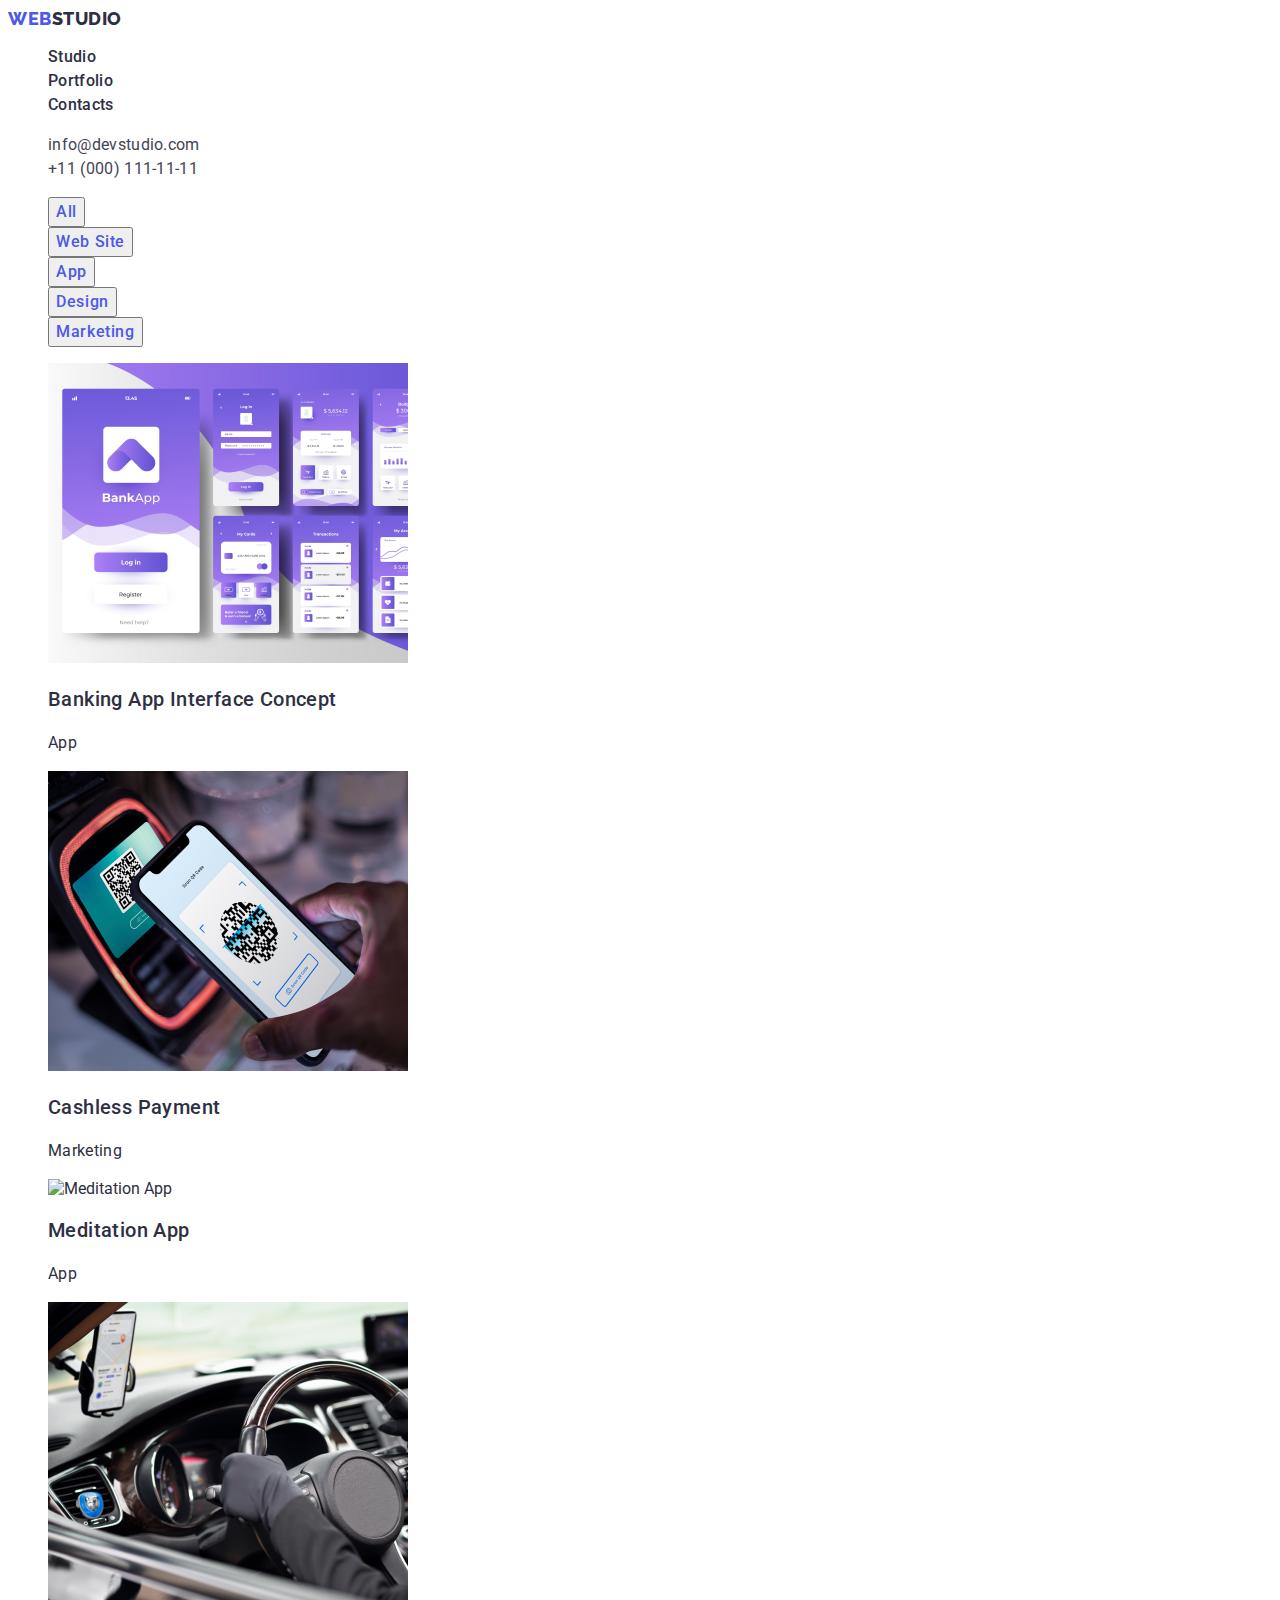
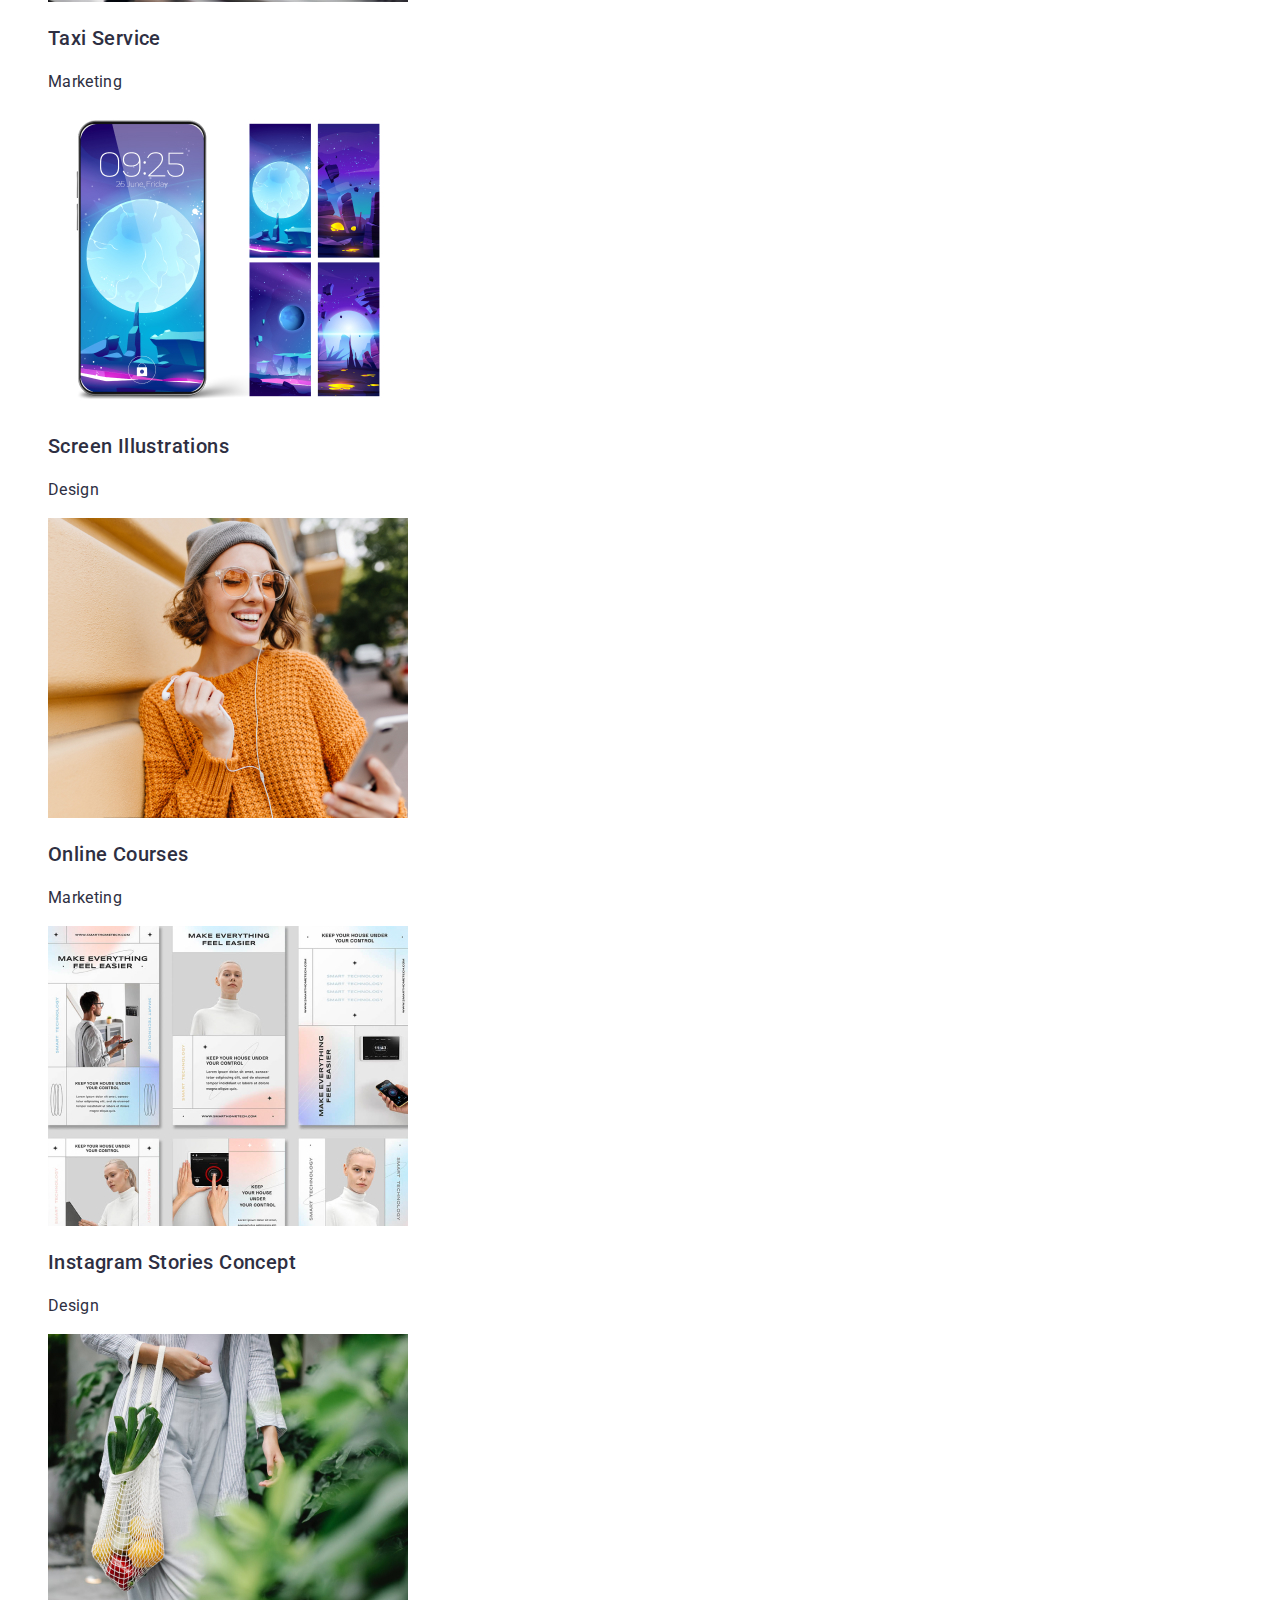
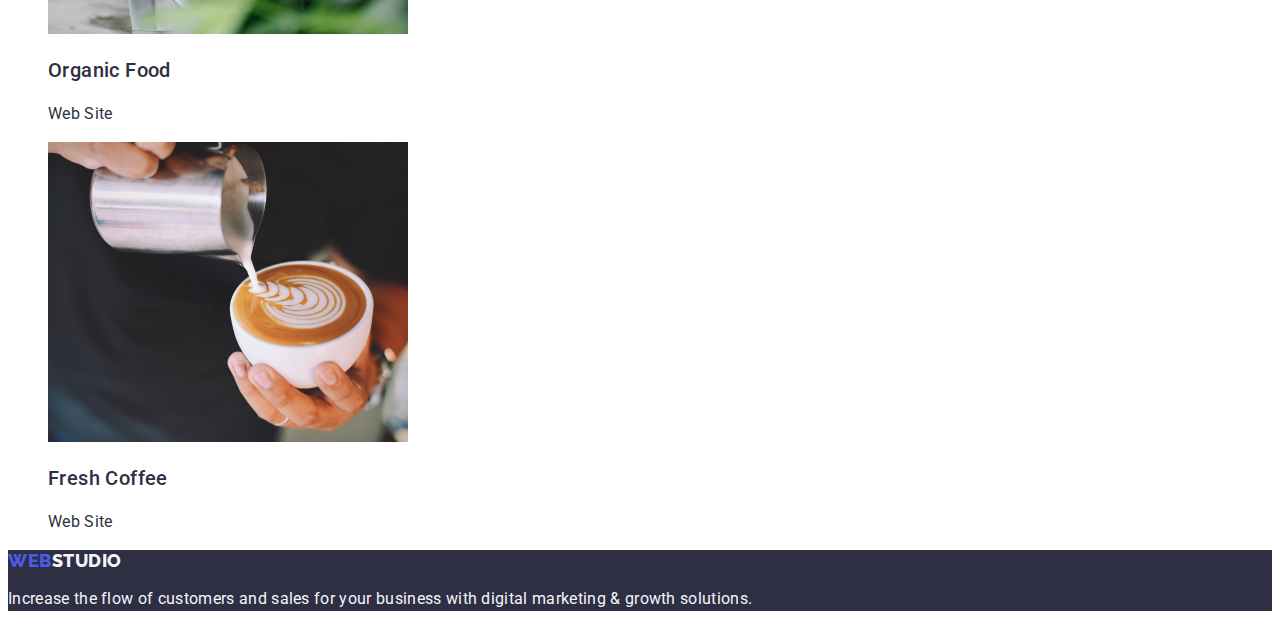
==== portfolio.html @ d98dbe0a "1" ====
<!DOCTYPE html>
<html lang="en">
  <head>
    <meta charset="UTF-8" />
    <meta http-equiv="X-UA-Compatible" content="IE=edge" />
    <meta name="viewport" content="width=device-width, initial-scale=1.0" />
    <link rel="preconnect" href="https://fonts.googleapis.com" />
    <link rel="preconnect" href="https://fonts.gstatic.com" crossorigin />
    <link
      href="https://fonts.googleapis.com/css2?family=Raleway:wght@800&family=Roboto:wght@400;500;700&display=swap"
      rel="stylesheet"
    />
    <title>WebStudio</title>
    <link rel="stylesheet" href="./css/styles.css" />
  </head>
  <body>
    <header class="header">
      <nav>
        <a href="./index.html" class="header-logo link"
          ><span>Web</span>Studio</a
        >

        <ul class="header-menu">
          <li class="header-menu-item">
            <a href="" class="header-menu-link link">Studio</a>
          </li>
          <li class="header-menu-item">
            <a href="" class="header-menu-link link">Portfolio</a>
          </li>
          <li class="header-menu-item">
            <a href="" class="header-menu-link link">Contacts</a>
          </li>
        </ul>
      </nav>
      <address class="header-address">
        <ul class="header-address-list">
          <li class="header-address-item">
            <a href="mailto:info@devstudio.com" class="header-address-link link">info@devstudio.com</a>
          </li>
          <li class="header-address-item">
            <a href="tel:+110001111111" class="header-address-link link" >+11 (000) 111-11-11</a>
          </li>
        </ul>
      </address>
    </header>

    <main class="hero">
      <section>
        <ul class="hero-menu">
          <li class="hero-menu-item"><button type="button" class="hero-menu-button">All</button></li>
          <li class="hero-menu-item"><button type="button" class="hero-menu-button">Web Site</button></li>
          <li class="hero-menu-item"><button type="button" class="hero-menu-button">App</button></li>
          <li class="hero-menu-item"><button type="button" class="hero-menu-button">Design</button></li>
          <li class="hero-menu-item"><button type="button" class="hero-menu-button">Marketing</button></li>
        </ul>  
      </section>

      <section class="hero-products">
        <ul class="hero-products-menu">
          <li class="hero-products-item">
            <img src="./images/p-img1.jpg" alt="Banking App" class="hero-products-img" width="360">
            <h3 class="hero-products-title">Banking App Interface Concept</h3>
            <p class="hero-products-text">App</p>
          </li>
          <li class="hero-products-item">
            <img src="./images/p-img2.jpg" alt="Cashless Payment" class="hero-prod" width="360">
            <h3 class="hero-products-title">Cashless Payment</h3>
            <p class="hero-products-text">Marketing</p>
          </li class="hero-products-item">
          <li>
            <img src="/.images/p-img3.jpg" alt="Meditation App" class="hero-prod" width="360">
            <h3 class="hero-products-title">Meditation App</h3>
            <p class="hero-products-text">App</p>
          </li>
        </ul>

        <ul class="hero-products-menu">
          <li class="hero-products-item">
            <img src="./images/p-img4.jpg" alt="Taxi Service" class="hero-products-img" width="360">
            <h3 class="hero-products-title">Taxi Service</h3>
            <p class="hero-products-text">Marketing</p>
          </li>
          <li class="hero-products-item">
            <img src="./images/p-img5.jpg" alt="Screen Illustrations" class="hero-prod" width="360">
            <h3 class="hero-products-title">Screen Illustrations</h3>
            <p class="hero-products-text">Design</p>
          </li class="hero-products-item">
          <li>
            <img src="./images/p-img6.jpg" alt="Online Courses" class="hero-prod" width="360">
            <h3 class="hero-products-title">Online Courses</h3>
            <p class="hero-products-text">Marketing</p>
          </li>
        </ul>

        <ul class="hero-products-menu">
          <li class="hero-products-item">
            <img src="./images/p-img7.jpg" alt="Instagram Stories Concept" class="hero-products-img" width="360">
            <h3 class="hero-products-title">Instagram Stories Concept</h3>
            <p class="hero-products-text">Design</p>
          </li>
          <li class="hero-products-item">
            <img src="./images/p-img8.jpg" alt="Organic Food" class="hero-prod" width="360">
            <h3 class="hero-products-title">Organic Food</h3>
            <p class="hero-products-text">Web Site</p>
          </li class="hero-products-item">
          <li>
            <img src="./images/p-img9.jpg" alt="Fresh Coffee" class="hero-prod" width="360">
            <h3 class="hero-products-title">Fresh Coffee</h3>
            <p class="hero-products-text">Web Site</p>
          </li>
        </ul>

      </section>
    </main>

    <footer class="footer">
      <a href="./index.html" class="footer-logo link"><span>Web</span>Studio</a>
      <p class="footer-text">
        Increase the flow of customers and sales for your business with digital
        marketing & growth solutions.
      </p>
    </footer>
  </body>
</html>
---- css/styles.css ----
:root {
  --active-color: #404BBF;
}

body {
  font-family: "Roboto", sans-serif;
  color: #2E2F42;
}
.link {
  text-decoration: none;
}
/**----------------INDEX-------------**/

.hero-start {
  background-color: #2E2F42;
}
.hero-start-title {
  font-weight: 700;
  font-size: 56px;
  line-height: 1.07;
  letter-spacing: 0.02em;
  color: #FFFFFF;

}
.hero-start-butoon {
  font-family: 'Roboto';
  font-style: normal;
  font-weight: 500;
  font-size: 16px;
  line-height: 1.5;
  display: flex;
  align-items: center;
  letter-spacing: 0.04em;
  color: #FFFFFF;
  background: #4D5AE5;
  cursor: pointer;
}

.hero-start-butoon:hover{
  background-color: #404BBF;
}

/**----------------INDEX-Benefits---------------**/
.benefits {
}
.benefits-title {
}
.benefits-list {
  list-style-type: none;
}
.benefits-list-item {
}
.benefits-item-title {
  font-weight: 500;
  font-size: 20px;
  line-height: 1.2;
  letter-spacing: 0.02em;
}
.benefits-item-text {
  font-size: 16px;
  line-height: 1.5;
  letter-spacing: 0.02em;
  color: #434455;
}

/**---------------INDEX-PRODUCT--------------**/
.product {
}
.product-title {
  font-weight: 700;
  font-size: 36px;
  line-height: 40px;
}
.product-list {
  list-style-type: none;
}
.product-list-item {
}
.product-list-img {
}

/**----------------TEAM---------------**/

.team {
}
.team-title {
  font-weight: 700;
  font-size: 36px;
  line-height: 1.11;
  letter-spacing: 0.02em;
}
.team-list {
  list-style-type: none;
}
.team-list-img {
}
.team-list-name {
  font-weight: 500;
  font-size: 20px;
  line-height: 1.2;
  letter-spacing: 0.02em;
}
.team-list-text {
  font-size: 16px;
  line-height: 1.5;
  letter-spacing: 0.02em;
  color: #434455;
}

/**----------------HEADER-------------**/
.header-logo {
  font-family: "Raleway";
  font-weight: 800;
  font-size: 18px;
  line-height: 1.17;
  letter-spacing: 0.03em;
  text-transform: uppercase;
  color: #2E2F42;
}

.header-logo span {
  color: #4d5ae5;
}

.header-menu {
  list-style-type: none;
}

.header-menu-link {
  font-weight: 500;
  font-size: 16px;
  line-height: 1.5;
  letter-spacing: 0.02em;
  color: #2E2F42
}

.header-menu-link:is(:hover, :focus) {
    color: var(--active-color);
}

.header-address {
}
.header-address-list {
  list-style-type: none;
}
.header-address-item {
}
.header-address-link {
  font-style: normal;
  font-size: 16px;
  line-height: 1.5;
  letter-spacing: 0.02em;
  color: #434455;
  
}

.header-address-link:is(:hover, :focus){
  color: var(--active-color);
}
/**----------------PORTFOLIO-HERO-------------**/
.hero {
}
.hero-menu {
}
.hero-menu-item {
  list-style-type: none
}
.hero-menu-button {
  font-family: 'Roboto';
  font-style: normal;
  font-weight: 500;
  font-size: 16px;
  line-height: 1.5; 
  display: flex;
  align-items: center;
  text-align: center;
  letter-spacing: 0.04em;
  color: #4D5AE5;
  cursor: pointer;

}

.hero-menu-button:hover{
  color: #FFFFFF;
  display: flex;
  flex-direction: row;
  align-items: flex-start;
  background: #404BBF;
  box-shadow: 0px 3px 1px rgba(0, 0, 0, 0.1), 0px 2px 1px rgba(0, 0, 0, 0.08), 0px 2px 2px rgba(0, 0, 0, 0.12);
  border-radius: 4px;
  flex: none;
  order: 0;
  flex-grow: 0;
}

.hero-menu-button:is(:active, :focus){
  background-color: #4D5AE5;
  color: #FFFFFF;
  display: flex;
  flex-direction: row;
  align-items: flex-start;
  background: #4D5AE5;
  box-shadow: 0px 3px 1px rgba(0, 0, 0, 0.1), 0px 2px 1px rgba(0, 0, 0, 0.08), 0px 2px 2px rgba(0, 0, 0, 0.12);
  border-radius: 4px;
  flex: none;
  order: 0;
  flex-grow: 0;
}

/**------------------PORTFOLIO-HERO-PRODUCTS---------------**/

.hero-products {
}
.hero-products-menu {
  list-style-type: none
}
.hero-products-item {
}
.hero-products-img {
}
.hero-products-title {
  font-weight: 500;
  font-size: 20px;
  line-height: 1.2;
  letter-spacing: 0.02em;
}
.hero-products-text {
  font-size: 16px;
  line-height: 1.5;
  letter-spacing: 0.02em;
}

.hero-prod {
}

/**-----------FOOTER---------**/


.footer-logo {
  font-family: "Raleway";
  font-weight: 800;
  font-size: 18px;
  line-height: 1.17;
  letter-spacing: 0.03em;
  text-transform: uppercase;
  color: #F4F4FD;
}

footer{
  background-color:#2E2F42 ;
}
.footer-logo span {
  color: #4d5ae5;
}
.footer-text {
    font-size: 16px;
  line-height: 1.5;
  letter-spacing: 0.02em;
  color: #F4F4FD;
}
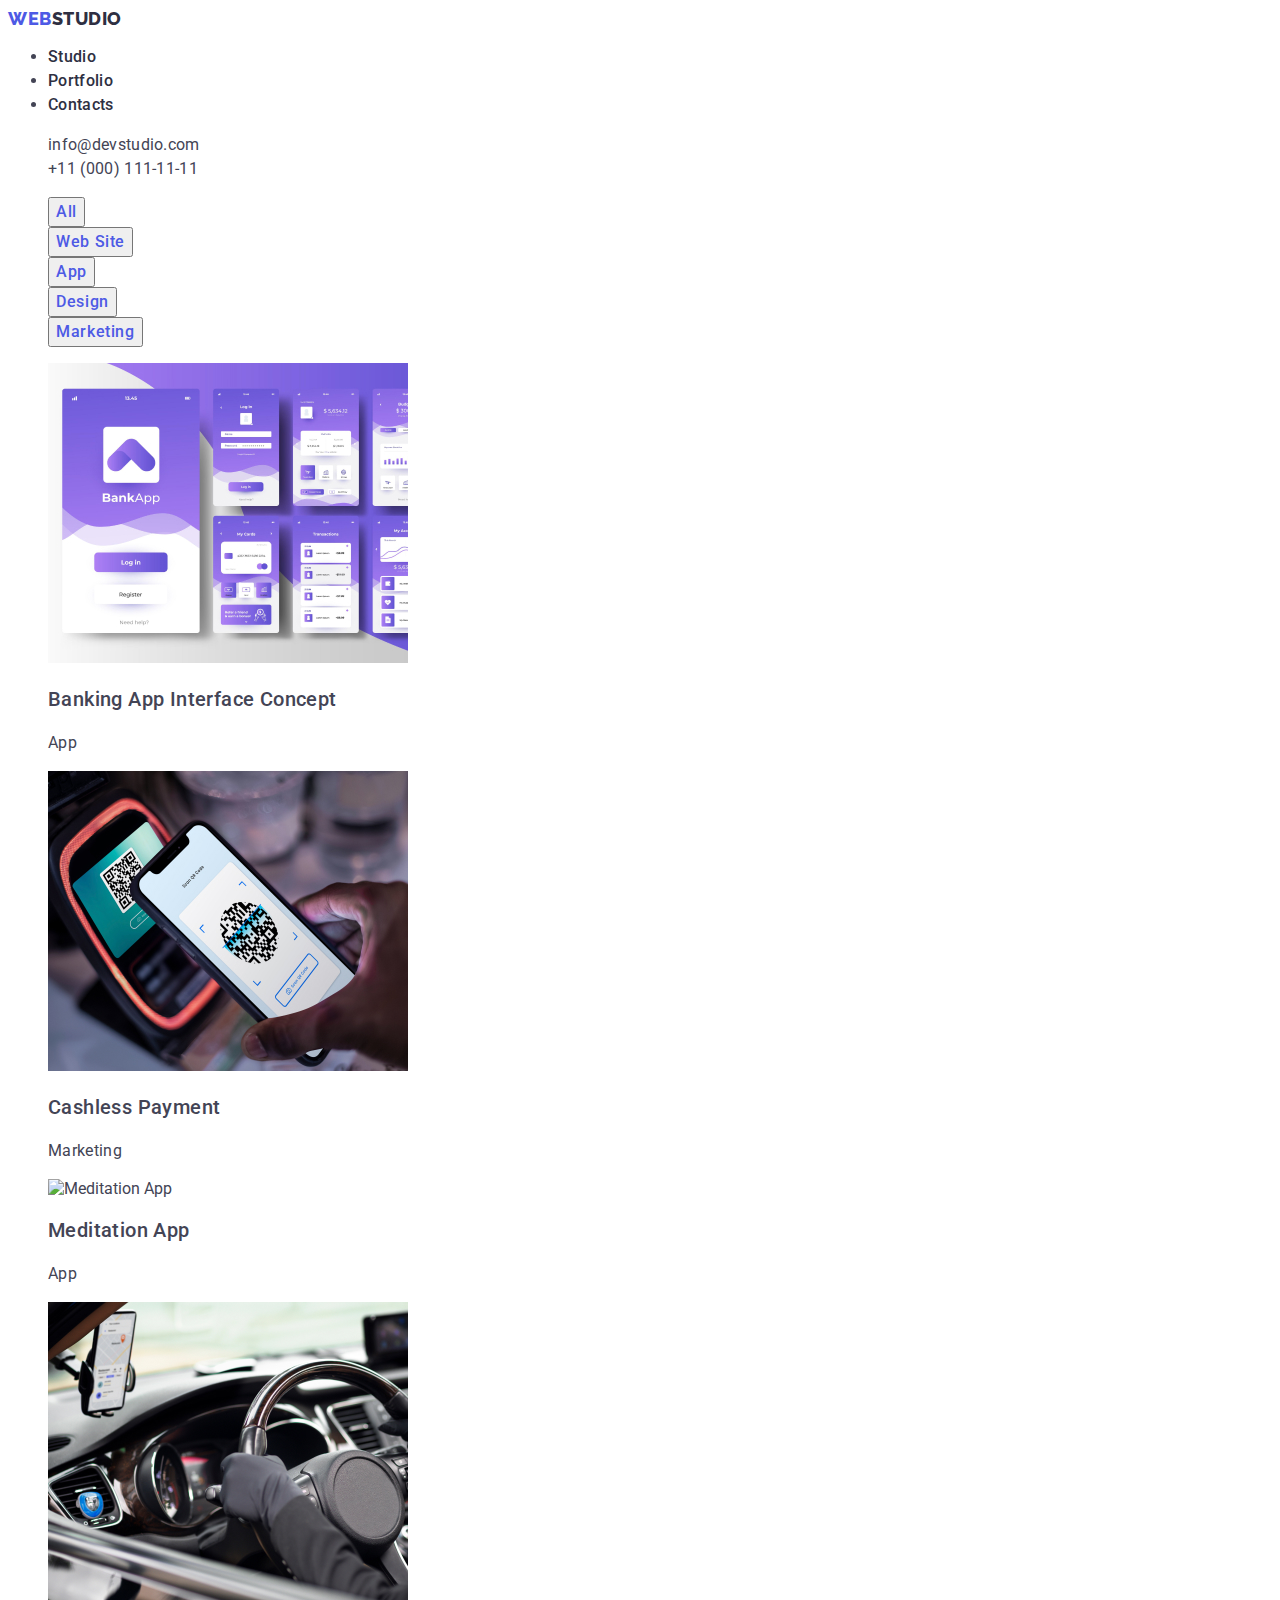
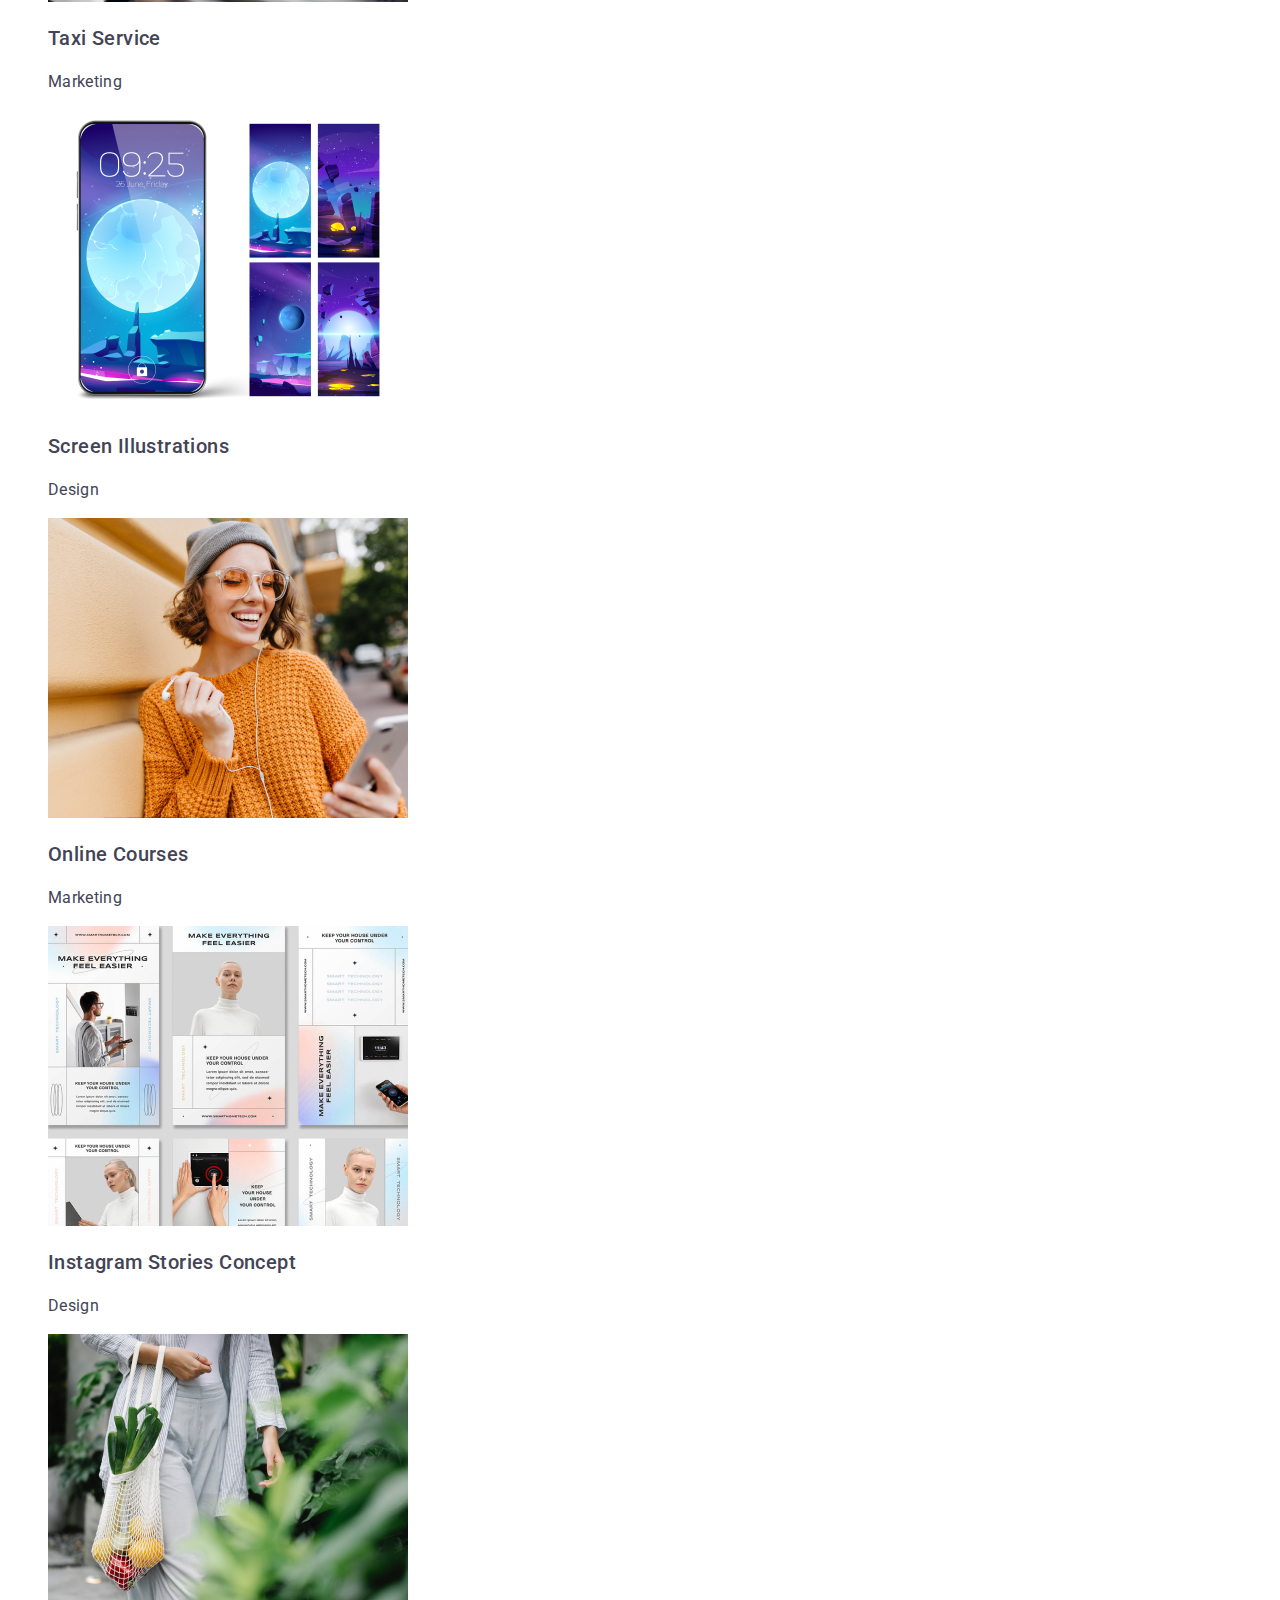
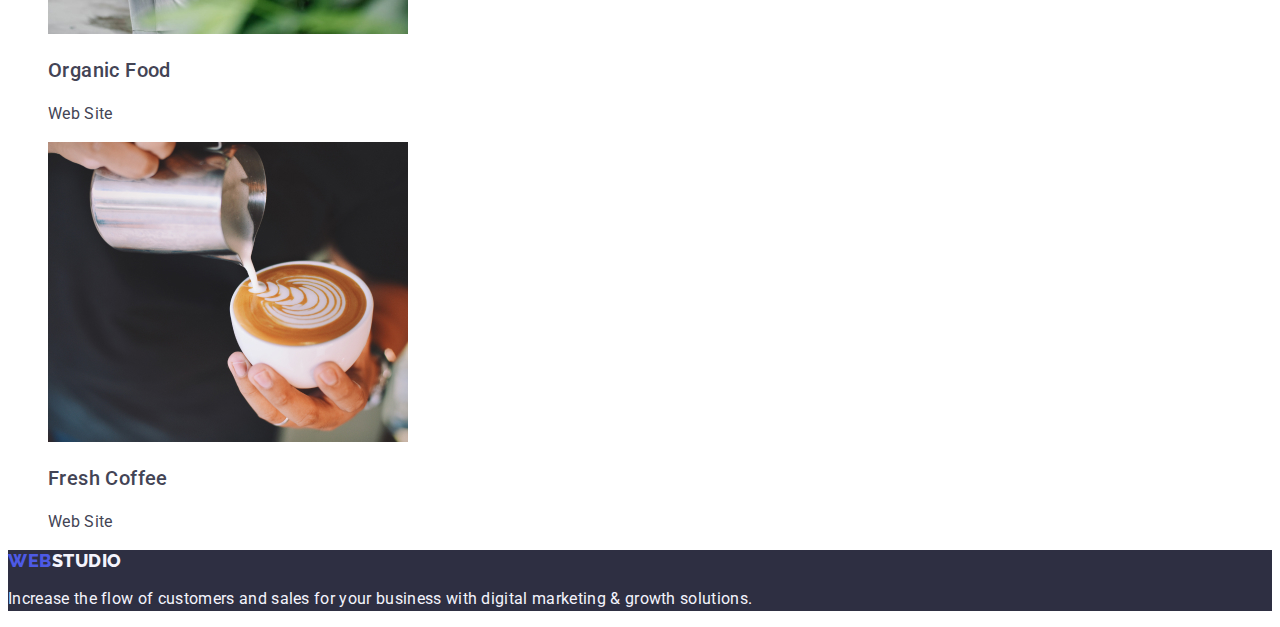
==== commit f0b22c8d: "v2.1" ====
--- a/portfolio.html
+++ b/portfolio.html
@@ -17,7 +17,7 @@
     <header class="header">
       <nav>
         <a href="./index.html" class="header-logo link"
-          ><span>Web</span>Studio</a
+          >Web<span>Studio</span></a
         >
 
         <ul class="header-menu">
--- a/css/styles.css
+++ b/css/styles.css
@@ -4,7 +4,8 @@
 
 body {
   font-family: "Roboto", sans-serif;
-  color: #2E2F42;
+  color: #434455;
+  background-color: #FFFFFF;
 }
 .link {
   text-decoration: none;
@@ -28,8 +29,6 @@
   font-weight: 500;
   font-size: 16px;
   line-height: 1.5;
-  display: flex;
-  align-items: center;
   letter-spacing: 0.04em;
   color: #FFFFFF;
   background: #4D5AE5;
@@ -109,20 +108,20 @@
 
 /**----------------HEADER-------------**/
 .header-logo {
-  font-family: "Raleway";
+  font-family: "Raleway", sans-serif;
   font-weight: 800;
   font-size: 18px;
   line-height: 1.17;
   letter-spacing: 0.03em;
   text-transform: uppercase;
-  color: #2E2F42;
+  color: #4d5ae5 
 }
 
 .header-logo span {
-  color: #4d5ae5;
-}
-
-.header-menu {
+  color: #2e2f42;
+}
+
+.list {
   list-style-type: none;
 }
 
@@ -139,6 +138,7 @@
 }
 
 .header-address {
+  font-style: normal
 }
 .header-address-list {
   list-style-type: none;
@@ -171,8 +171,6 @@
   font-weight: 500;
   font-size: 16px;
   line-height: 1.5; 
-  display: flex;
-  align-items: center;
   text-align: center;
   letter-spacing: 0.04em;
   color: #4D5AE5;
@@ -182,29 +180,15 @@
 
 .hero-menu-button:hover{
   color: #FFFFFF;
-  display: flex;
-  flex-direction: row;
-  align-items: flex-start;
   background: #404BBF;
-  box-shadow: 0px 3px 1px rgba(0, 0, 0, 0.1), 0px 2px 1px rgba(0, 0, 0, 0.08), 0px 2px 2px rgba(0, 0, 0, 0.12);
-  border-radius: 4px;
   flex: none;
-  order: 0;
-  flex-grow: 0;
 }
 
 .hero-menu-button:is(:active, :focus){
   background-color: #4D5AE5;
   color: #FFFFFF;
-  display: flex;
-  flex-direction: row;
-  align-items: flex-start;
   background: #4D5AE5;
-  box-shadow: 0px 3px 1px rgba(0, 0, 0, 0.1), 0px 2px 1px rgba(0, 0, 0, 0.08), 0px 2px 2px rgba(0, 0, 0, 0.12);
-  border-radius: 4px;
   flex: none;
-  order: 0;
-  flex-grow: 0;
 }
 
 /**------------------PORTFOLIO-HERO-PRODUCTS---------------**/
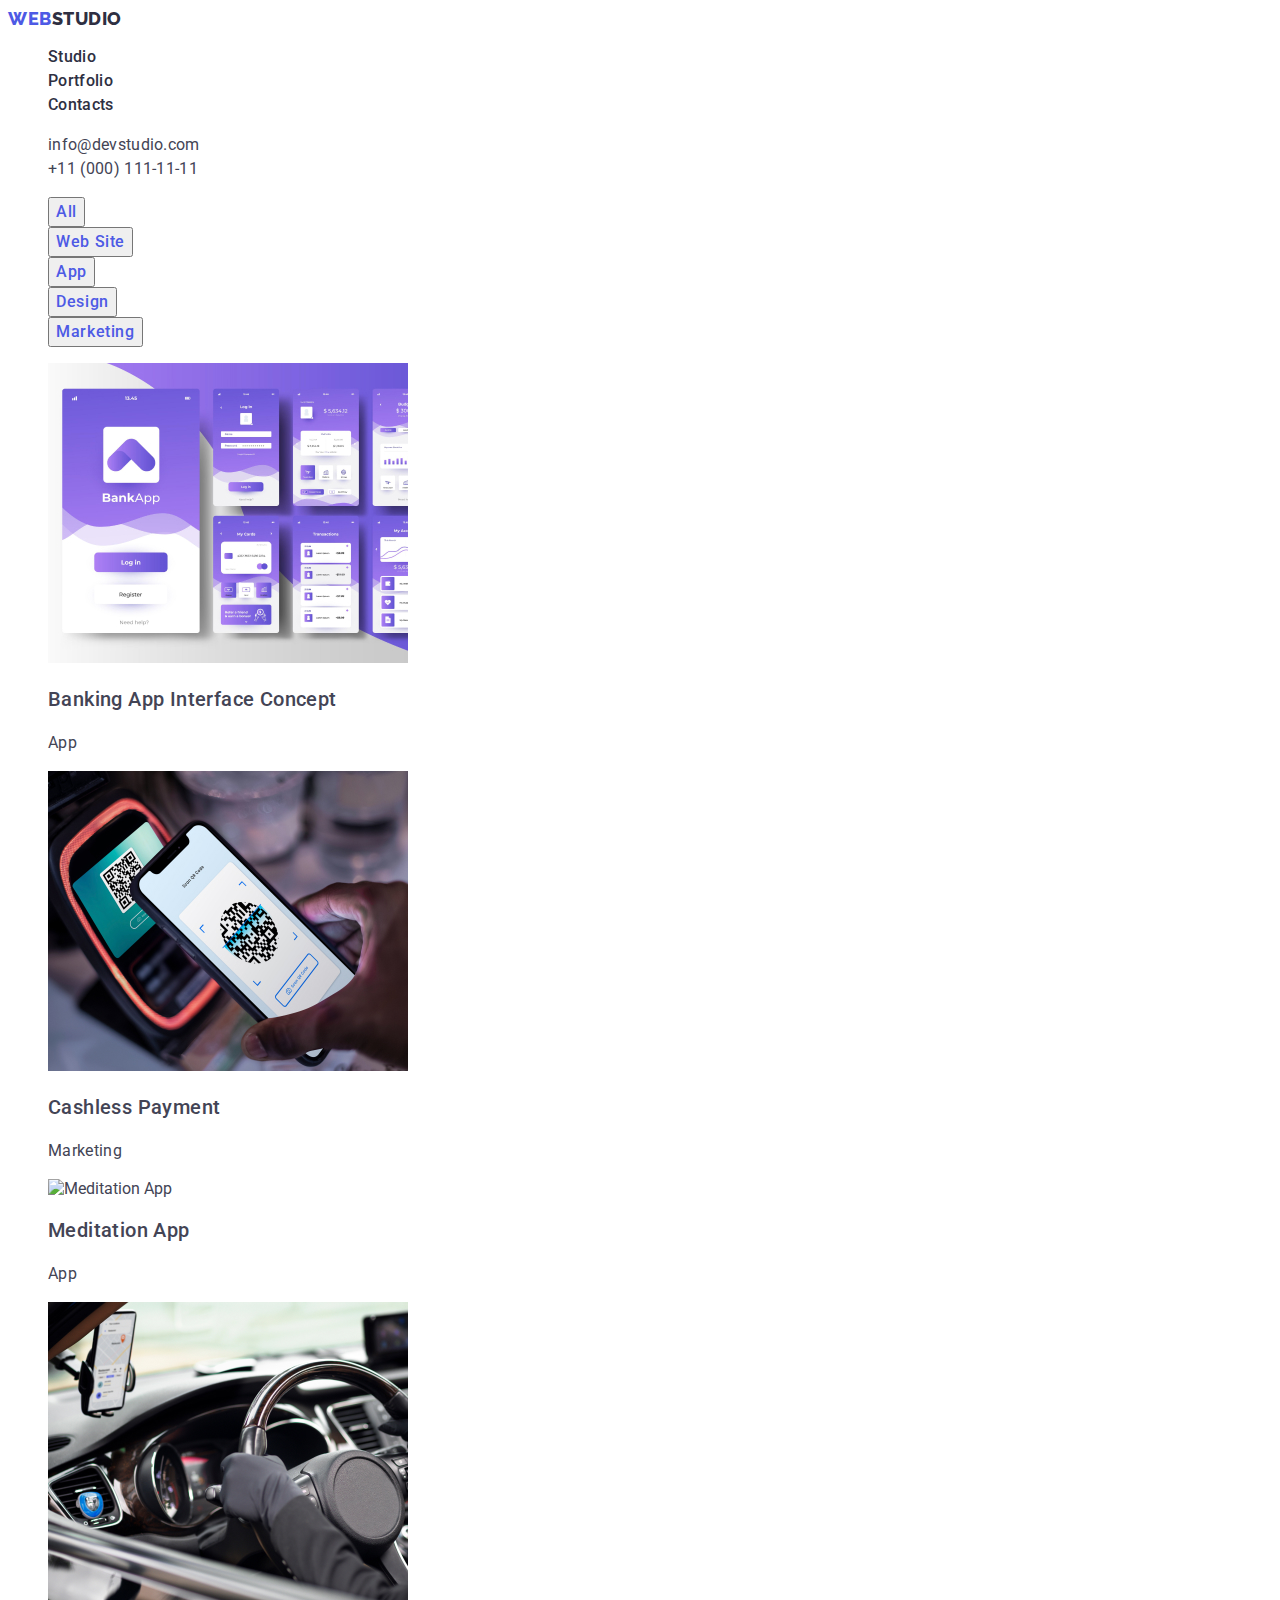
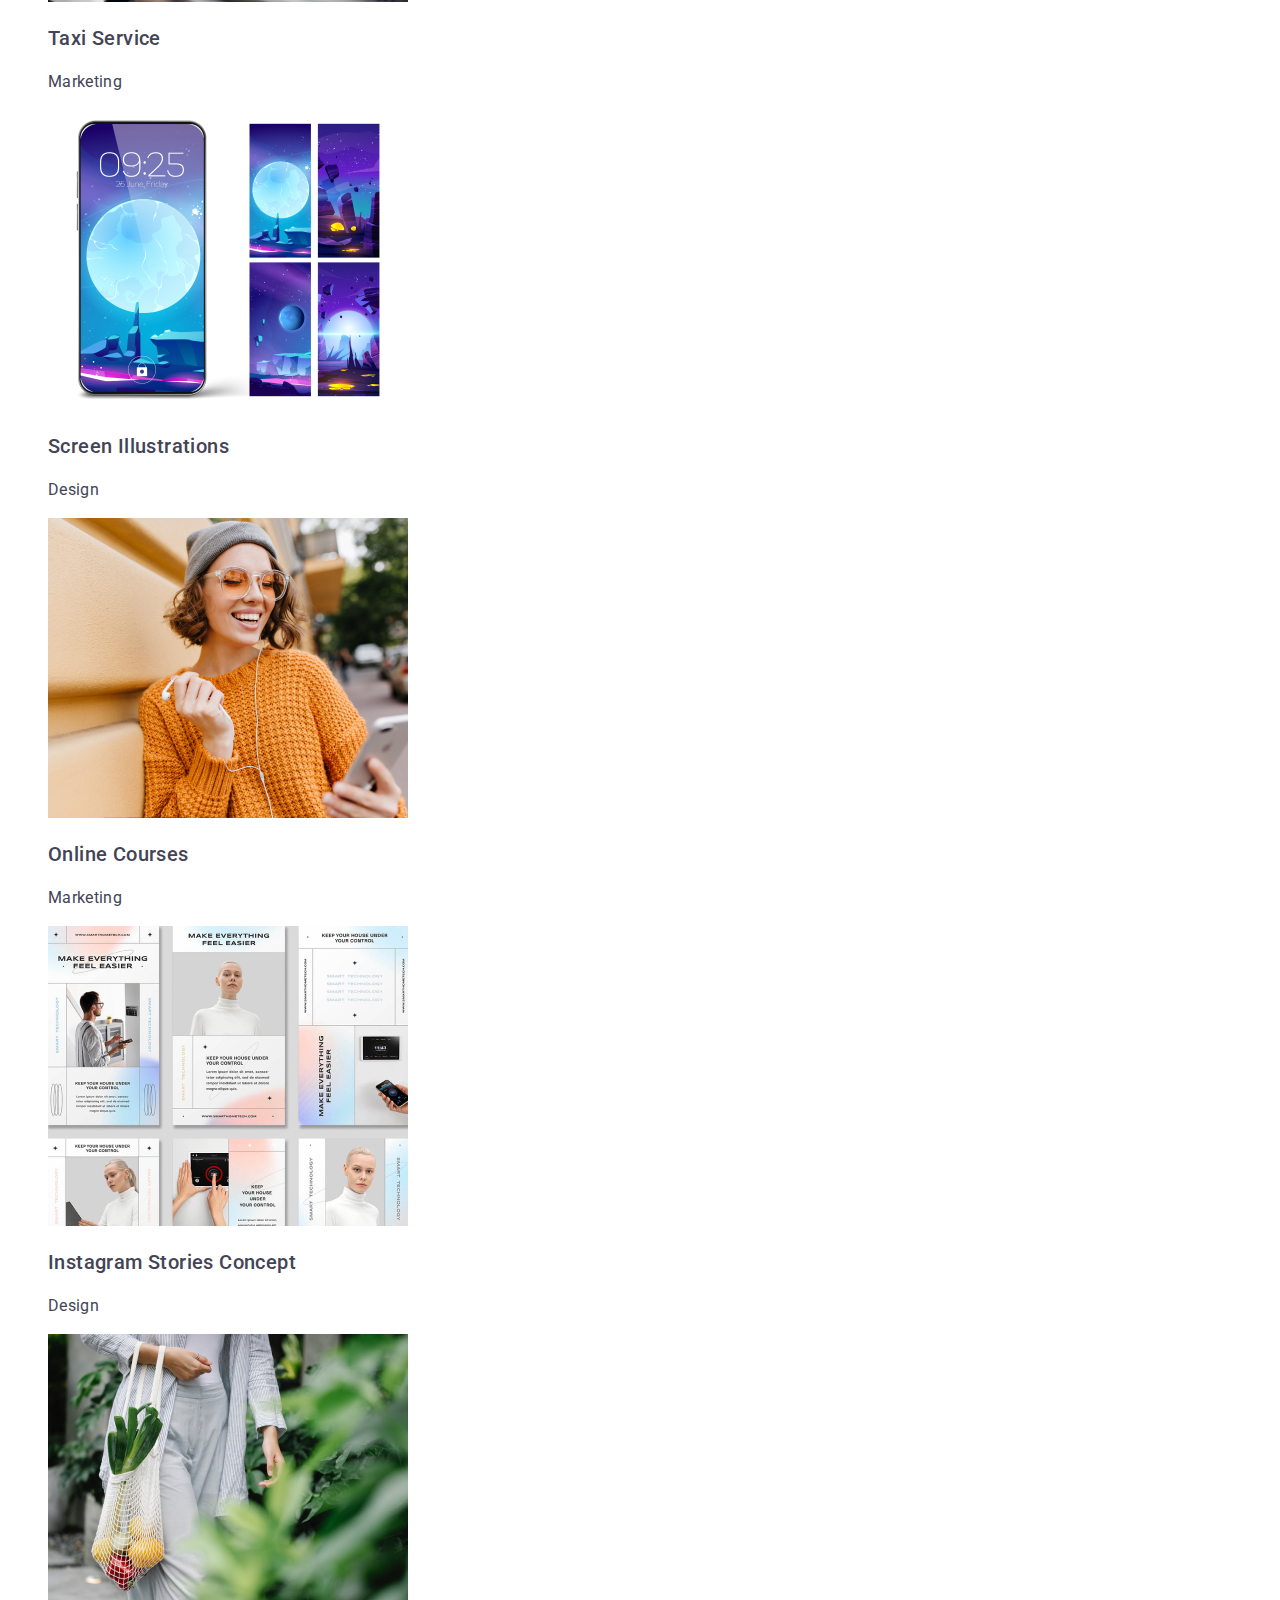
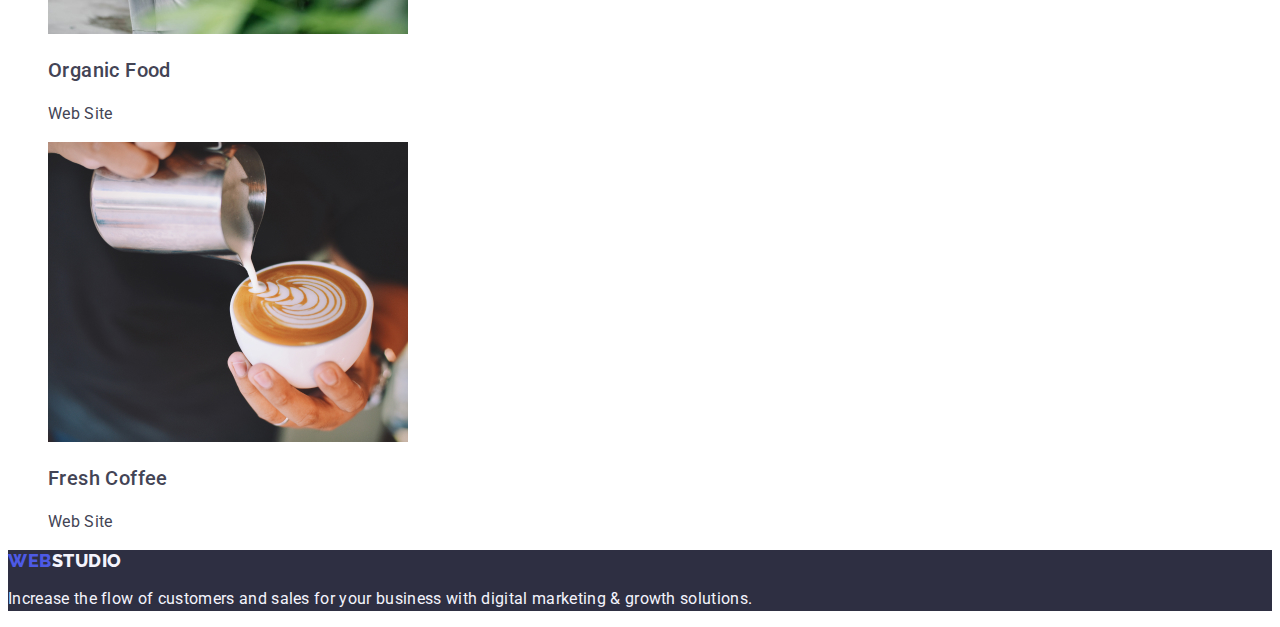
==== commit 2c24d943: "v2.2" ====
--- a/portfolio.html
+++ b/portfolio.html
@@ -20,12 +20,12 @@
           >Web<span>Studio</span></a
         >
 
-        <ul class="header-menu">
+        <ul class="list">
           <li class="header-menu-item">
-            <a href="" class="header-menu-link link">Studio</a>
+            <a href="./index.html" class="header-menu-link link">Studio</a>
           </li>
           <li class="header-menu-item">
-            <a href="" class="header-menu-link link">Portfolio</a>
+            <a href="./portfolio.html" class="header-menu-link link">Portfolio</a>
           </li>
           <li class="header-menu-item">
             <a href="" class="header-menu-link link">Contacts</a>
@@ -33,7 +33,7 @@
         </ul>
       </nav>
       <address class="header-address">
-        <ul class="header-address-list">
+        <ul class="list">
           <li class="header-address-item">
             <a href="mailto:info@devstudio.com" class="header-address-link link">info@devstudio.com</a>
           </li>
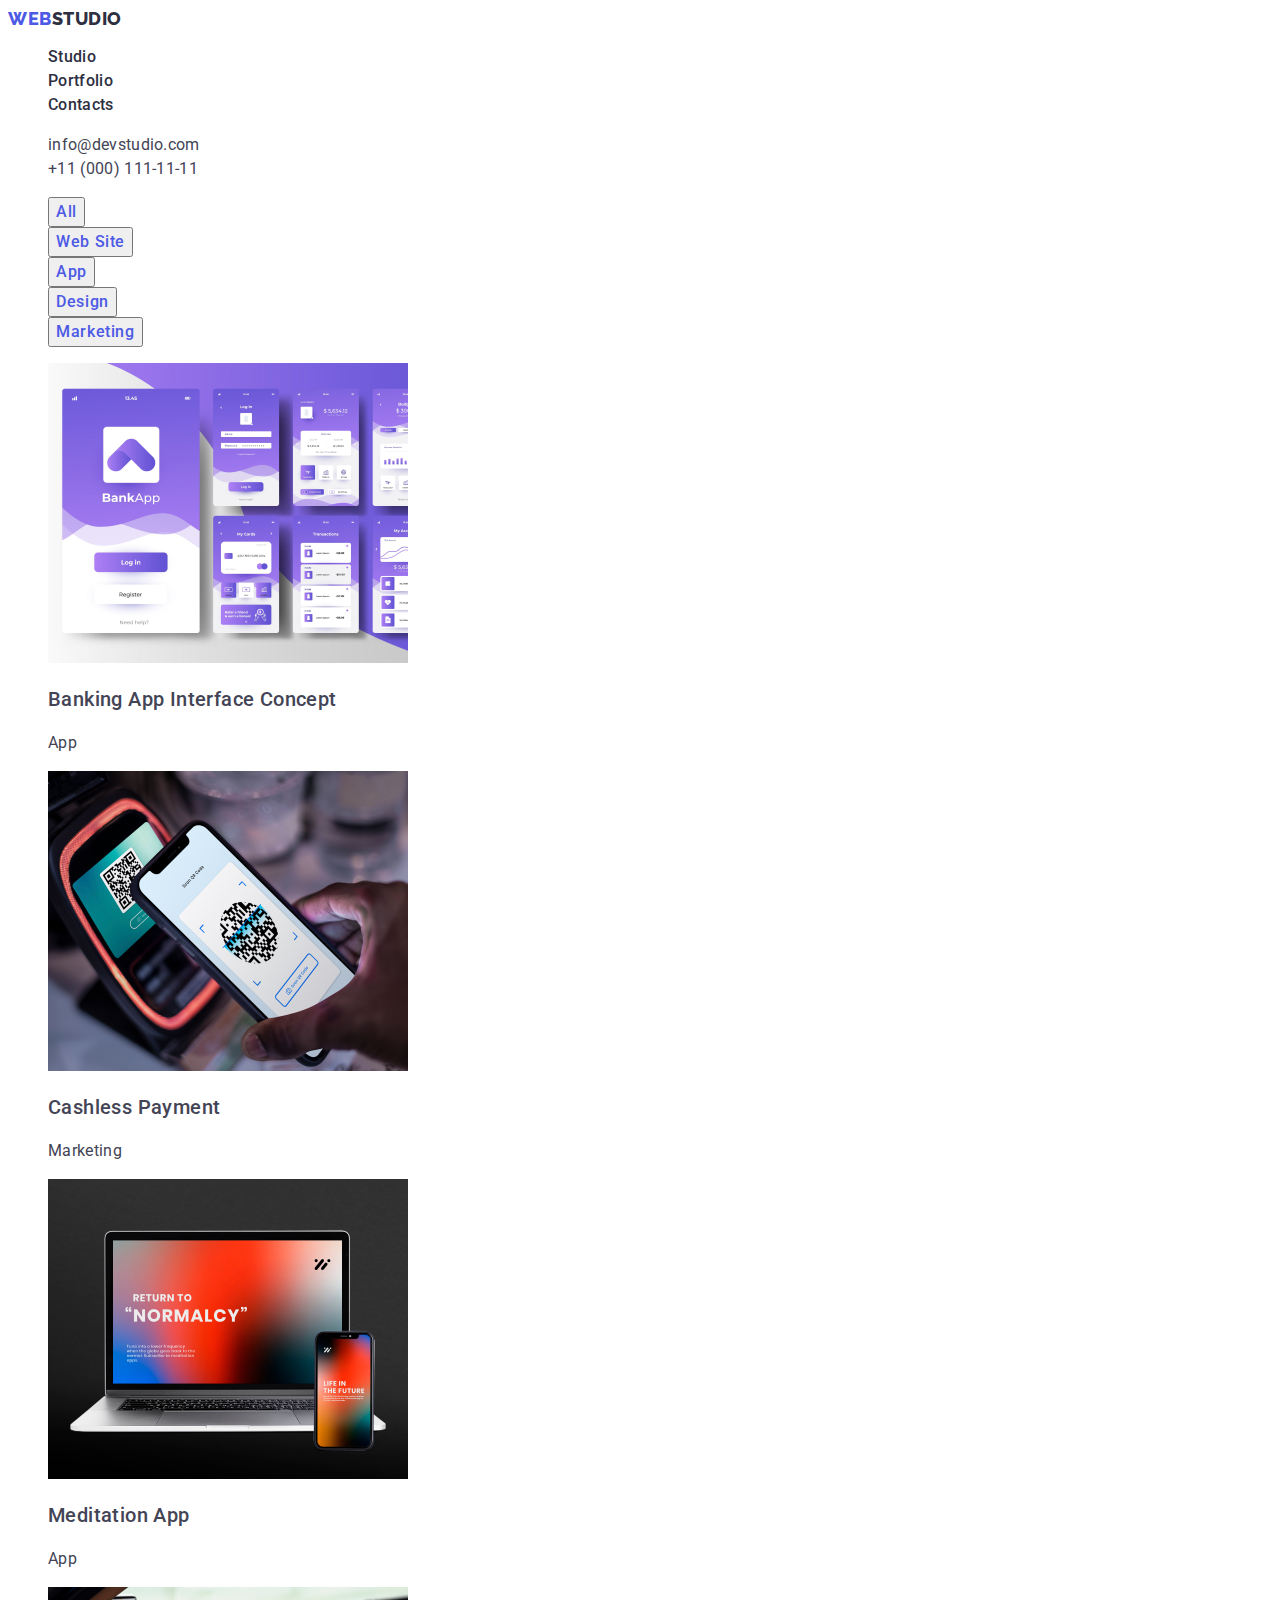
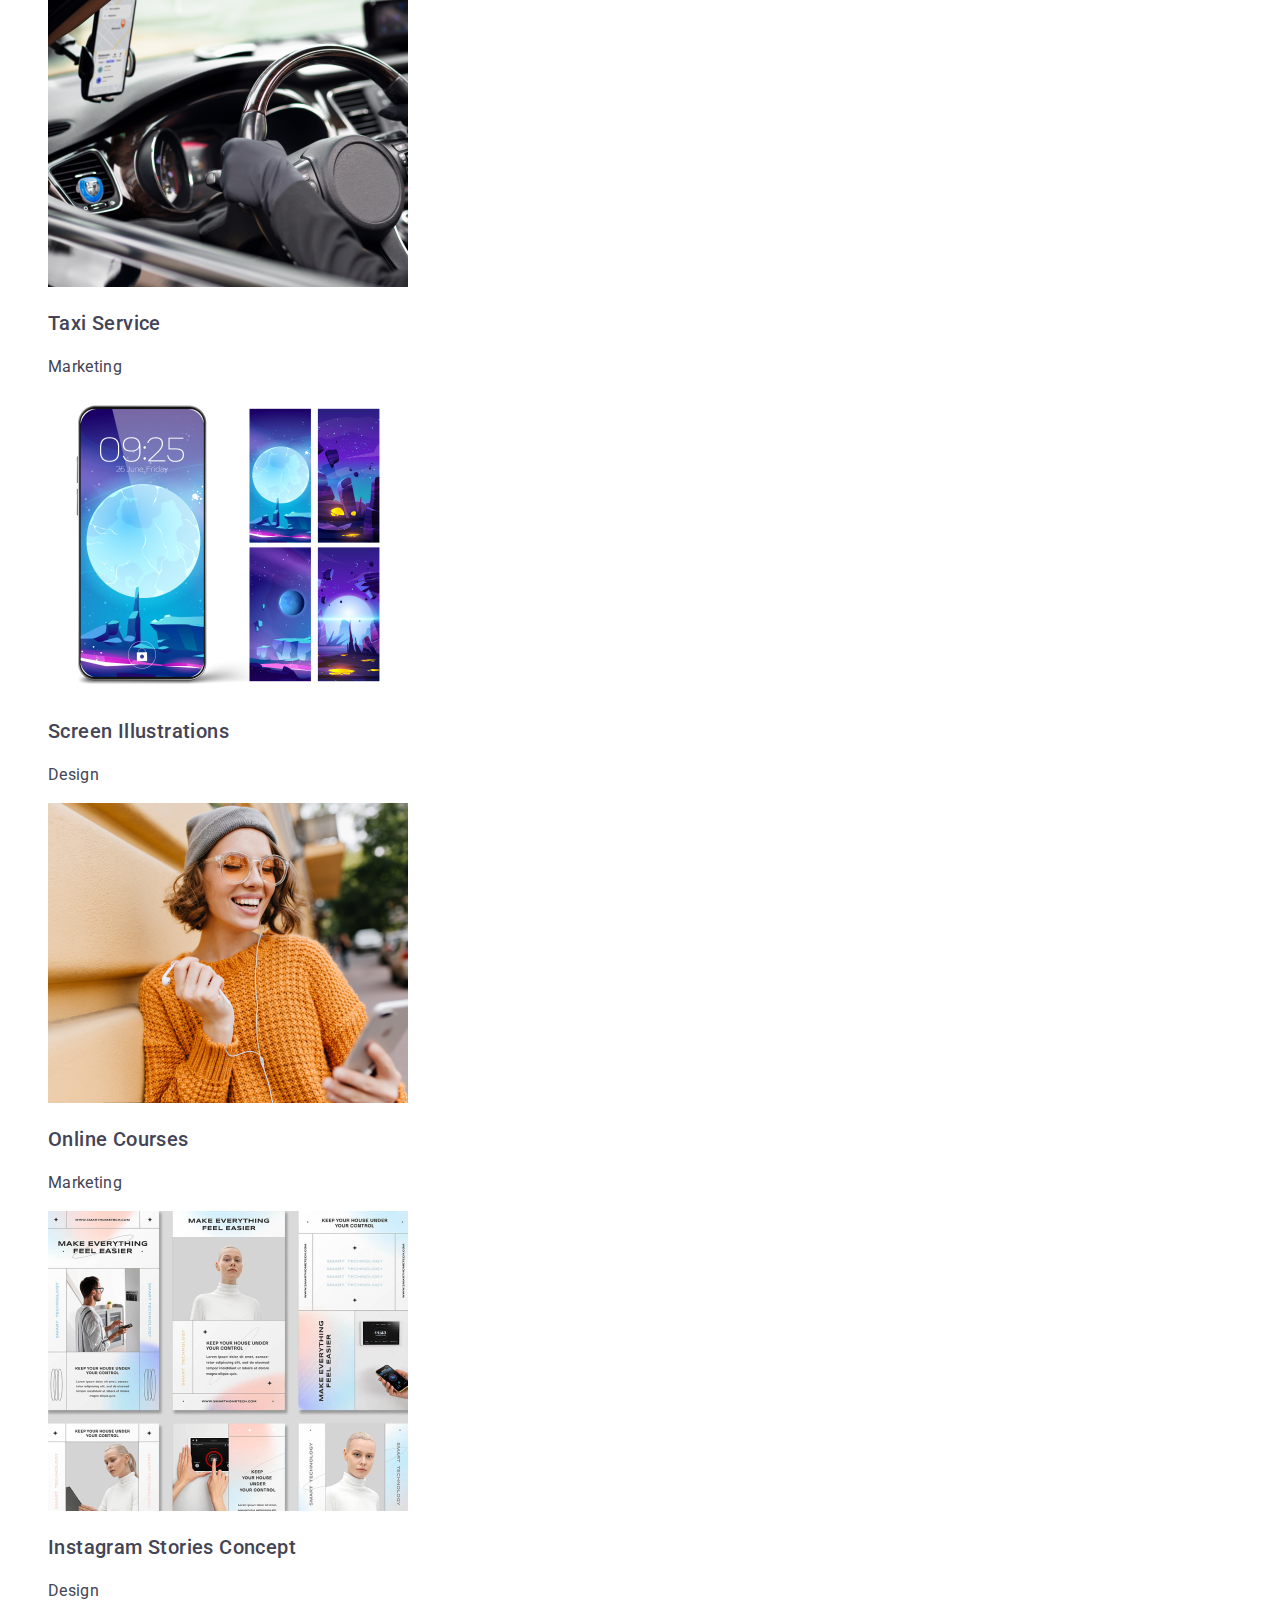
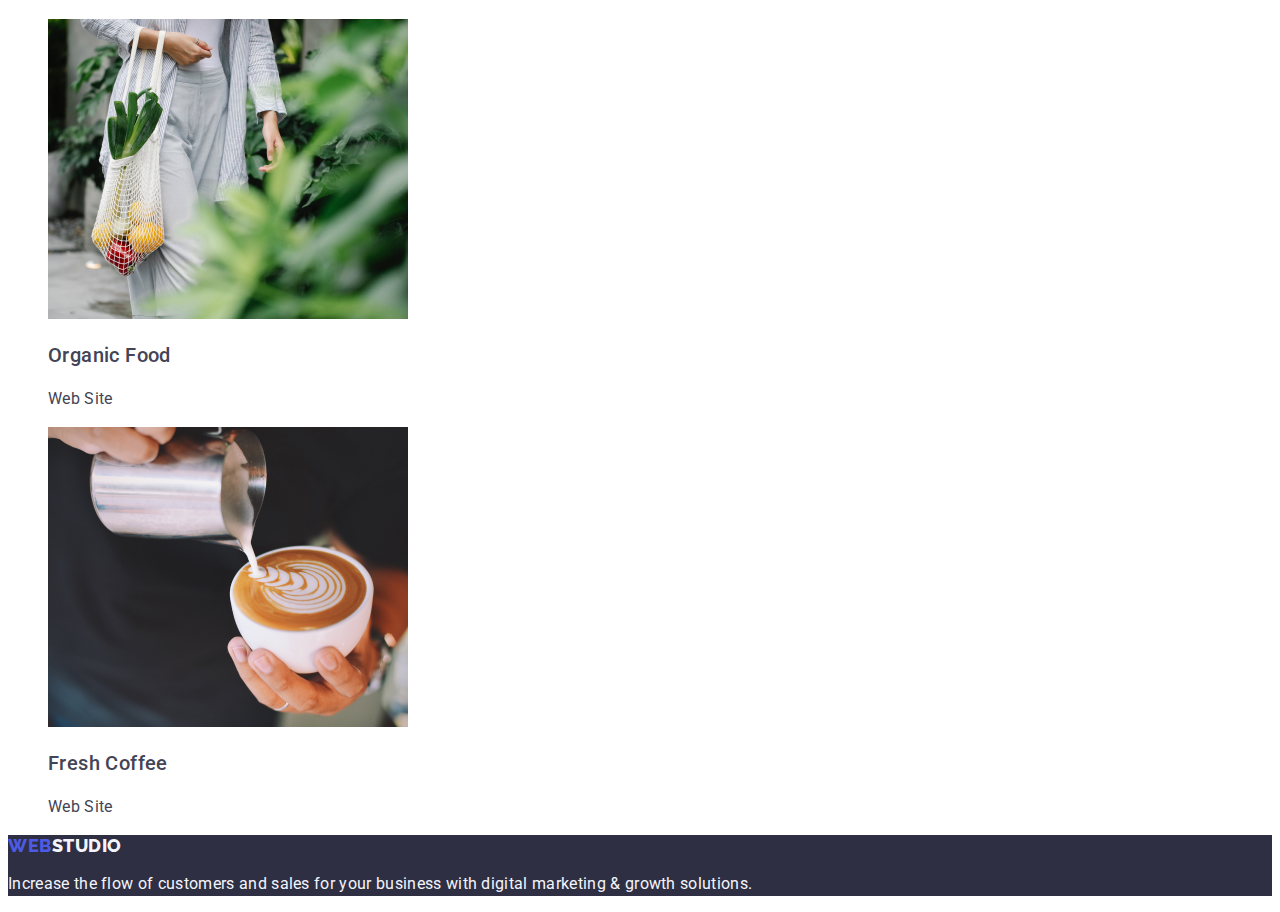
==== commit fd45ded9: "v1.24" ====
--- a/portfolio.html
+++ b/portfolio.html
@@ -17,7 +17,7 @@
     <header class="header">
       <nav>
         <a href="./index.html" class="header-logo link"
-          >Web<span>Studio</span></a
+          >Web<span class="span-logo">Studio</span></a
         >
 
         <ul class="list">
@@ -25,7 +25,9 @@
             <a href="./index.html" class="header-menu-link link">Studio</a>
           </li>
           <li class="header-menu-item">
-            <a href="./portfolio.html" class="header-menu-link link">Portfolio</a>
+            <a href="./portfolio.html" class="header-menu-link link"
+              >Portfolio</a
+            >
           </li>
           <li class="header-menu-item">
             <a href="" class="header-menu-link link">Contacts</a>
@@ -35,10 +37,14 @@
       <address class="header-address">
         <ul class="list">
           <li class="header-address-item">
-            <a href="mailto:info@devstudio.com" class="header-address-link link">info@devstudio.com</a>
+            <a href="mailto:info@devstudio.com" class="header-address-link link"
+              >info@devstudio.com</a
+            >
           </li>
           <li class="header-address-item">
-            <a href="tel:+110001111111" class="header-address-link link" >+11 (000) 111-11-11</a>
+            <a href="tel:+110001111111" class="header-address-link link"
+              >+11 (000) 111-11-11</a
+            >
           </li>
         </ul>
       </address>
@@ -46,29 +52,53 @@
 
     <main class="hero">
       <section>
-        <ul class="hero-menu">
-          <li class="hero-menu-item"><button type="button" class="hero-menu-button">All</button></li>
-          <li class="hero-menu-item"><button type="button" class="hero-menu-button">Web Site</button></li>
-          <li class="hero-menu-item"><button type="button" class="hero-menu-button">App</button></li>
-          <li class="hero-menu-item"><button type="button" class="hero-menu-button">Design</button></li>
-          <li class="hero-menu-item"><button type="button" class="hero-menu-button">Marketing</button></li>
-        </ul>  
-      </section>
+        <h1 hidden>Portfolio</h1>
+        <ul class="list">
+          <li class="hero-menu-item">
+            <button type="button" class="hero-menu-button">All</button>
+          </li>
+          <li class="hero-menu-item">
+            <button type="button" class="hero-menu-button">Web Site</button>
+          </li>
+          <li class="hero-menu-item">
+            <button type="button" class="hero-menu-button">App</button>
+          </li>
+          <li class="hero-menu-item">
+            <button type="button" class="hero-menu-button">Design</button>
+          </li>
+          <li class="hero-menu-item">
+            <button type="button" class="hero-menu-button">Marketing</button>
+          </li>
+        </ul>
 
-      <section class="hero-products">
-        <ul class="hero-products-menu">
+        <ul class="list">
           <li class="hero-products-item">
-            <img src="./images/p-img1.jpg" alt="Banking App" class="hero-products-img" width="360">
+            <img
+              src="./images/p-img1.jpg"
+              alt="Banking App"
+              class="hero-products-img"
+              width="360"
+            />
             <h3 class="hero-products-title">Banking App Interface Concept</h3>
             <p class="hero-products-text">App</p>
           </li>
           <li class="hero-products-item">
-            <img src="./images/p-img2.jpg" alt="Cashless Payment" class="hero-prod" width="360">
+            <img
+              src="./images/p-img2.jpg"
+              alt="Cashless Payment"
+              class="hero-prod"
+              width="360"
+            />
             <h3 class="hero-products-title">Cashless Payment</h3>
             <p class="hero-products-text">Marketing</p>
-          </li class="hero-products-item">
-          <li>
-            <img src="/.images/p-img3.jpg" alt="Meditation App" class="hero-prod" width="360">
+          </li>
+          <li class="hero-products-item">
+            <img
+              src="./images/p-img3.jpg"
+              alt="Meditation App"
+              class="hero-prod"
+              width="360"
+            />
             <h3 class="hero-products-title">Meditation App</h3>
             <p class="hero-products-text">App</p>
           </li>
@@ -76,17 +106,32 @@
 
         <ul class="hero-products-menu">
           <li class="hero-products-item">
-            <img src="./images/p-img4.jpg" alt="Taxi Service" class="hero-products-img" width="360">
+            <img
+              src="./images/p-img4.jpg"
+              alt="Taxi Service"
+              class="hero-products-img"
+              width="360"
+            />
             <h3 class="hero-products-title">Taxi Service</h3>
             <p class="hero-products-text">Marketing</p>
           </li>
           <li class="hero-products-item">
-            <img src="./images/p-img5.jpg" alt="Screen Illustrations" class="hero-prod" width="360">
+            <img
+              src="./images/p-img5.jpg"
+              alt="Screen Illustrations"
+              class="hero-prod"
+              width="360"
+            />
             <h3 class="hero-products-title">Screen Illustrations</h3>
             <p class="hero-products-text">Design</p>
-          </li class="hero-products-item">
-          <li>
-            <img src="./images/p-img6.jpg" alt="Online Courses" class="hero-prod" width="360">
+          </li>
+          <li class="hero-products-item">
+            <img
+              src="./images/p-img6.jpg"
+              alt="Online Courses"
+              class="hero-prod"
+              width="360"
+            />
             <h3 class="hero-products-title">Online Courses</h3>
             <p class="hero-products-text">Marketing</p>
           </li>
@@ -94,27 +139,43 @@
 
         <ul class="hero-products-menu">
           <li class="hero-products-item">
-            <img src="./images/p-img7.jpg" alt="Instagram Stories Concept" class="hero-products-img" width="360">
+            <img
+              src="./images/p-img7.jpg"
+              alt="Instagram Stories Concept"
+              class="hero-products-img"
+              width="360"
+            />
             <h3 class="hero-products-title">Instagram Stories Concept</h3>
             <p class="hero-products-text">Design</p>
           </li>
           <li class="hero-products-item">
-            <img src="./images/p-img8.jpg" alt="Organic Food" class="hero-prod" width="360">
+            <img
+              src="./images/p-img8.jpg"
+              alt="Organic Food"
+              class="hero-prod"
+              width="360"
+            />
             <h3 class="hero-products-title">Organic Food</h3>
             <p class="hero-products-text">Web Site</p>
-          </li class="hero-products-item">
-          <li>
-            <img src="./images/p-img9.jpg" alt="Fresh Coffee" class="hero-prod" width="360">
+          </li>
+          <li class="hero-products-item">
+            <img
+              src="./images/p-img9.jpg"
+              alt="Fresh Coffee"
+              class="hero-prod"
+              width="360"
+            />
             <h3 class="hero-products-title">Fresh Coffee</h3>
             <p class="hero-products-text">Web Site</p>
           </li>
         </ul>
-
       </section>
     </main>
 
     <footer class="footer">
-      <a href="./index.html" class="footer-logo link"><span>Web</span>Studio</a>
+      <a href="./index.html" class="footer-logo link"
+        >Web<span class="span-footer">Studio</span></a
+      >
       <p class="footer-text">
         Increase the flow of customers and sales for your business with digital
         marketing & growth solutions.
--- a/css/styles.css
+++ b/css/styles.css
@@ -1,11 +1,12 @@
 :root {
-  --active-color: #404BBF;
+  --active-color: #404bbf;
+  --title-color: #2e2f42;
 }
 
 body {
   font-family: "Roboto", sans-serif;
   color: #434455;
-  background-color: #FFFFFF;
+  background-color: #ffffff;
 }
 .link {
   text-decoration: none;
@@ -13,40 +14,41 @@
 /**----------------INDEX-------------**/
 
 .hero-start {
-  background-color: #2E2F42;
+  background-color: #2e2f42;
+  text-align: center;
 }
 .hero-start-title {
   font-weight: 700;
   font-size: 56px;
   line-height: 1.07;
   letter-spacing: 0.02em;
-  color: #FFFFFF;
-
+  color: #ffffff;
 }
 .hero-start-butoon {
-  font-family: 'Roboto';
+  font-family: "Roboto", sans-serif;
   font-style: normal;
   font-weight: 500;
   font-size: 16px;
   line-height: 1.5;
   letter-spacing: 0.04em;
-  color: #FFFFFF;
-  background: #4D5AE5;
+  color: #ffffff;
+  background: #4d5ae5;
   cursor: pointer;
 }
 
-.hero-start-butoon:hover{
-  background-color: #404BBF;
-}
-
+.hero-start-butoon:hover {
+  background-color: #404bbf;
+}
+
+.hero-start-butoon:focus {
+  background-color: #404bbf;
+}
 /**----------------INDEX-Benefits---------------**/
 .benefits {
 }
 .benefits-title {
 }
-.benefits-list {
-  list-style-type: none;
-}
+
 .benefits-list-item {
 }
 .benefits-item-title {
@@ -54,6 +56,7 @@
   font-size: 20px;
   line-height: 1.2;
   letter-spacing: 0.02em;
+  color: var(--title-color);
 }
 .benefits-item-text {
   font-size: 16px;
@@ -68,10 +71,10 @@
 .product-title {
   font-weight: 700;
   font-size: 36px;
-  line-height: 40px;
-}
-.product-list {
-  list-style-type: none;
+  line-height: 1.11;
+  text-align: center;
+  text-transform: capitalize;
+  color: var(--title-color);
 }
 .product-list-item {
 }
@@ -81,16 +84,21 @@
 /**----------------TEAM---------------**/
 
 .team {
+  background-color: #f4f4fd;
 }
 .team-title {
   font-weight: 700;
   font-size: 36px;
   line-height: 1.11;
   letter-spacing: 0.02em;
+  text-align: center;
+  text-transform: capitalize;
+  color: var(--title-color);
 }
 .team-list {
-  list-style-type: none;
-}
+  background-color: #ffffff;
+}
+
 .team-list-img {
 }
 .team-list-name {
@@ -98,6 +106,7 @@
   font-size: 20px;
   line-height: 1.2;
   letter-spacing: 0.02em;
+  color: var(--title-color);
 }
 .team-list-text {
   font-size: 16px;
@@ -114,7 +123,7 @@
   line-height: 1.17;
   letter-spacing: 0.03em;
   text-transform: uppercase;
-  color: #4d5ae5 
+  color: #4d5ae5;
 }
 
 .header-logo span {
@@ -130,15 +139,15 @@
   font-size: 16px;
   line-height: 1.5;
   letter-spacing: 0.02em;
-  color: #2E2F42
+  color: #2e2f42;
 }
 
 .header-menu-link:is(:hover, :focus) {
-    color: var(--active-color);
+  color: var(--active-color);
 }
 
 .header-address {
-  font-style: normal
+  font-style: normal;
 }
 .header-address-list {
   list-style-type: none;
@@ -151,43 +160,40 @@
   line-height: 1.5;
   letter-spacing: 0.02em;
   color: #434455;
-  
-}
-
-.header-address-link:is(:hover, :focus){
+}
+
+.header-address-link:is(:hover, :focus) {
   color: var(--active-color);
 }
 /**----------------PORTFOLIO-HERO-------------**/
 .hero {
 }
-.hero-menu {
-}
+
 .hero-menu-item {
-  list-style-type: none
+  list-style-type: none;
 }
 .hero-menu-button {
-  font-family: 'Roboto';
-  font-style: normal;
-  font-weight: 500;
-  font-size: 16px;
-  line-height: 1.5; 
+  font-family: "Roboto";
+  font-style: normal;
+  font-weight: 500;
+  font-size: 16px;
+  line-height: 1.5;
   text-align: center;
   letter-spacing: 0.04em;
-  color: #4D5AE5;
+  color: #4d5ae5;
   cursor: pointer;
-
-}
-
-.hero-menu-button:hover{
-  color: #FFFFFF;
-  background: #404BBF;
+}
+
+.hero-menu-button:hover {
+  color: #ffffff;
+  background: #404bbf;
   flex: none;
 }
 
-.hero-menu-button:is(:active, :focus){
-  background-color: #4D5AE5;
-  color: #FFFFFF;
-  background: #4D5AE5;
+.hero-menu-button:is(:active, :focus) {
+  background-color: #4d5ae5;
+  color: #ffffff;
+  background: #4d5ae5;
   flex: none;
 }
 
@@ -196,7 +202,7 @@
 .hero-products {
 }
 .hero-products-menu {
-  list-style-type: none
+  list-style-type: none;
 }
 .hero-products-item {
 }
@@ -219,26 +225,25 @@
 
 /**-----------FOOTER---------**/
 
-
 .footer-logo {
-  font-family: "Raleway";
+  font-family: "Raleway", sans-serif;
   font-weight: 800;
   font-size: 18px;
   line-height: 1.17;
   letter-spacing: 0.03em;
   text-transform: uppercase;
-  color: #F4F4FD;
-}
-
-footer{
-  background-color:#2E2F42 ;
+  color: #4d5ae5;
+}
+
+footer {
+  background-color: #2e2f42;
 }
 .footer-logo span {
-  color: #4d5ae5;
+  color: #f4f4fd;
 }
 .footer-text {
-    font-size: 16px;
-  line-height: 1.5;
-  letter-spacing: 0.02em;
-  color: #F4F4FD;
-}+  font-size: 16px;
+  line-height: 1.5;
+  letter-spacing: 0.02em;
+  color: #f4f4fd;
+}
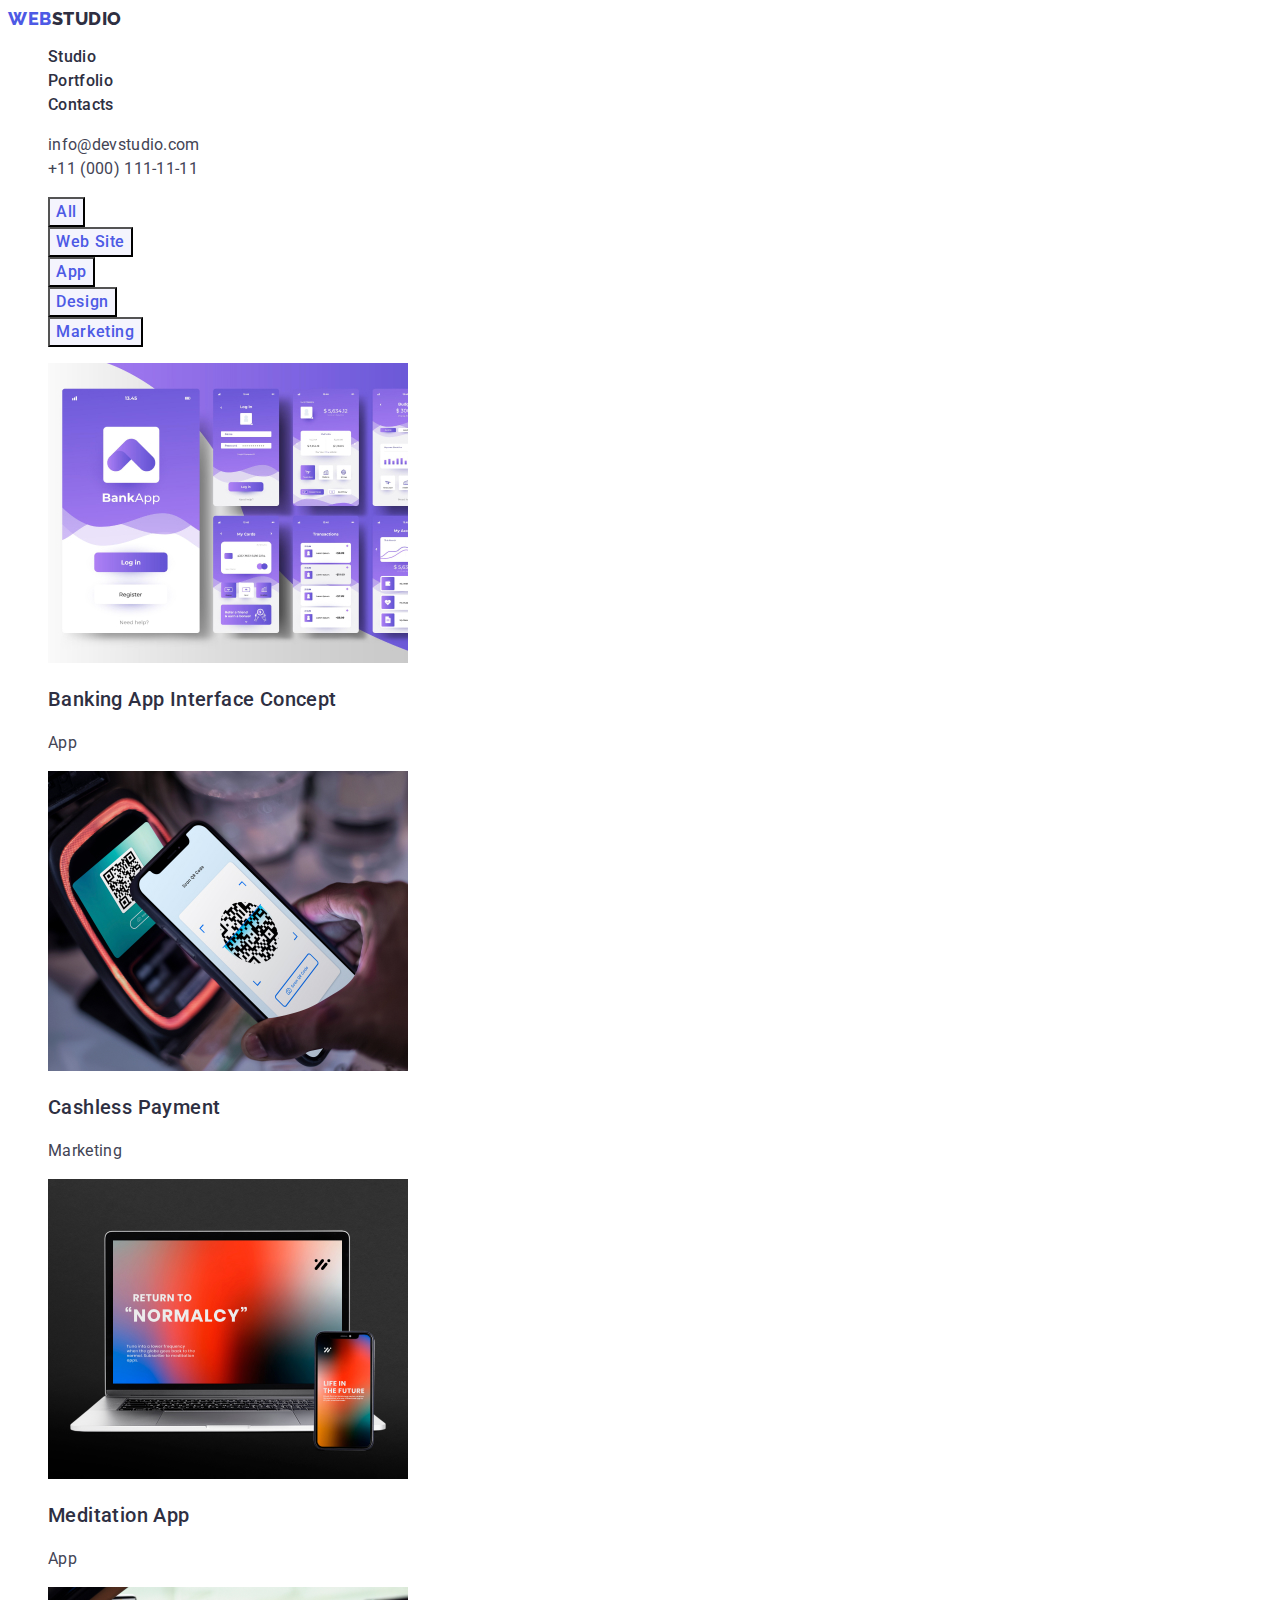
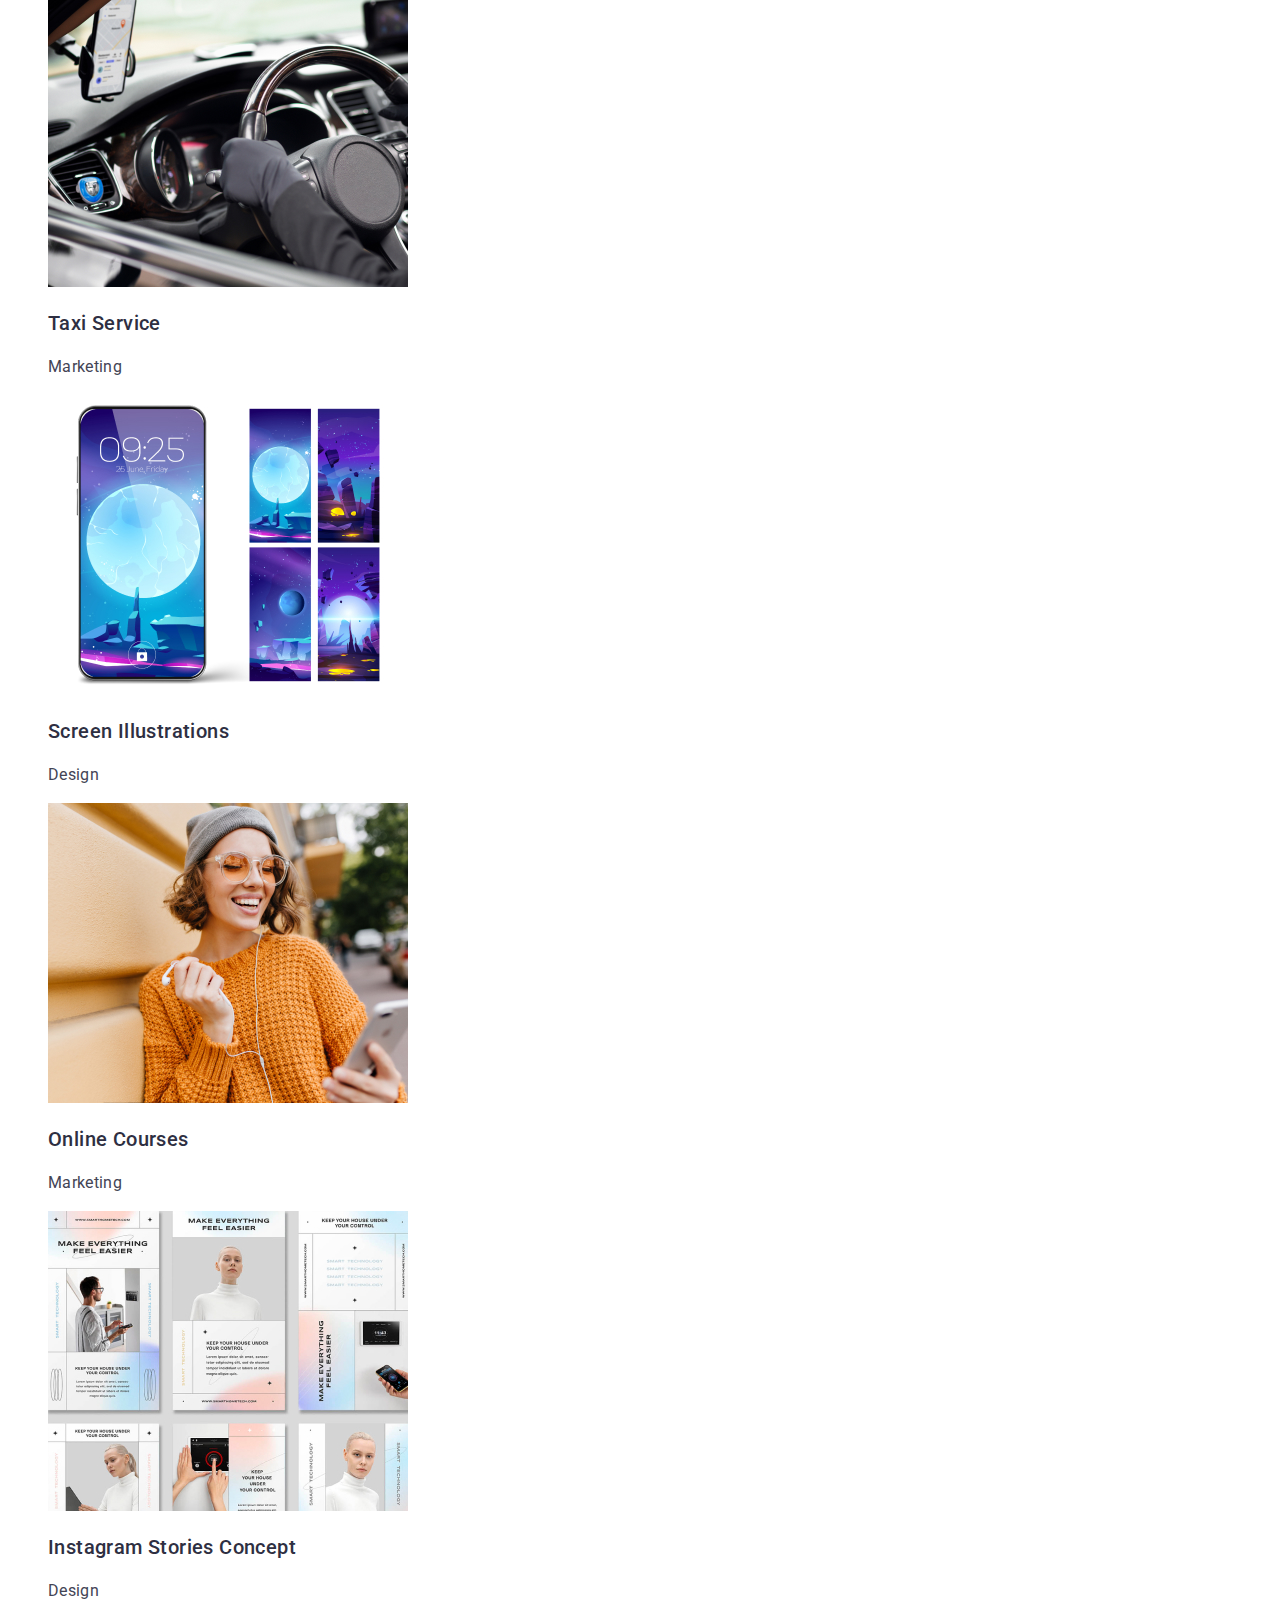
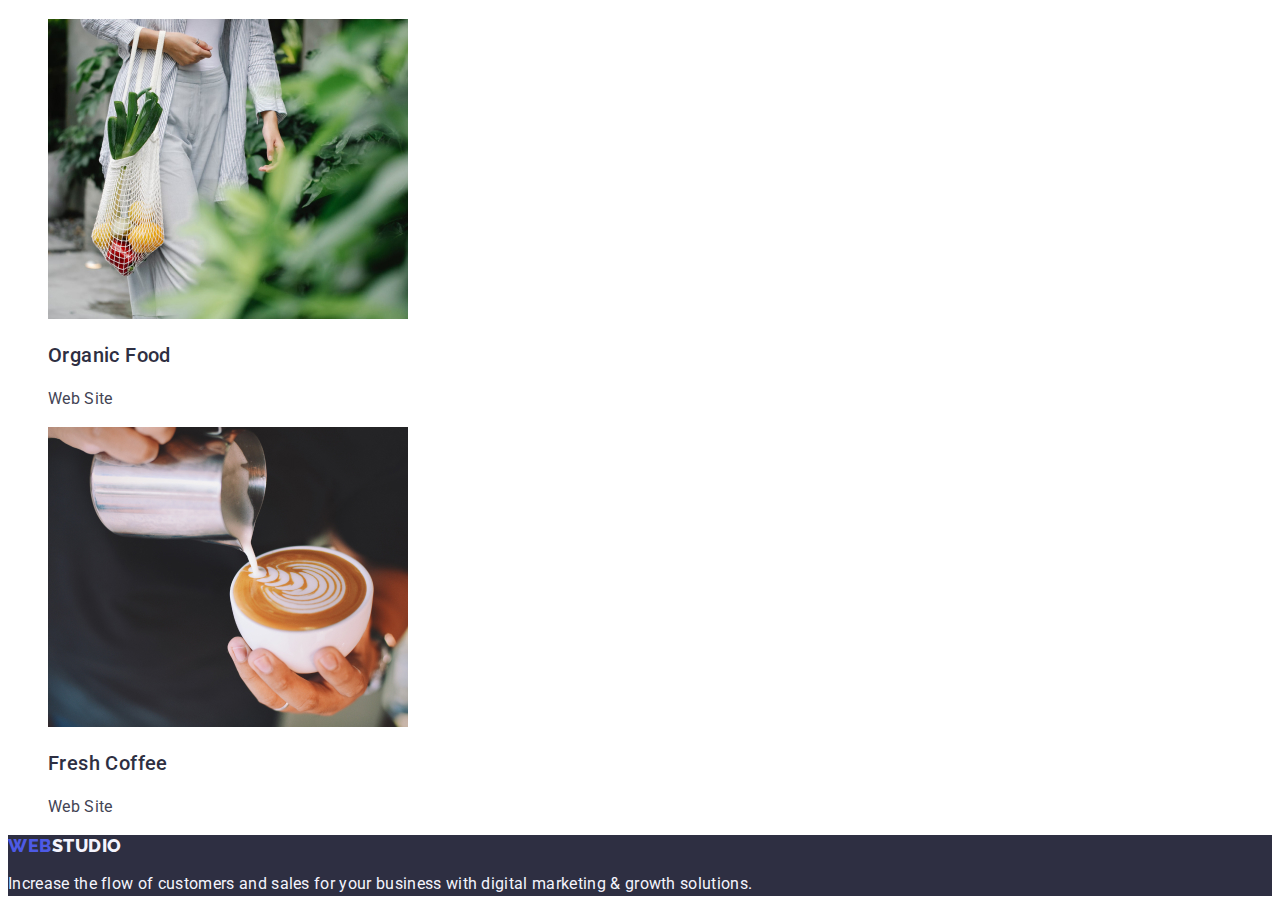
==== commit 96cac343: "v1.24" ====
--- a/portfolio.html
+++ b/portfolio.html
@@ -73,100 +73,116 @@
 
         <ul class="list">
           <li class="hero-products-item">
-            <img
-              src="./images/p-img1.jpg"
-              alt="Banking App"
-              class="hero-products-img"
-              width="360"
-            />
-            <h3 class="hero-products-title">Banking App Interface Concept</h3>
-            <p class="hero-products-text">App</p>
-          </li>
-          <li class="hero-products-item">
-            <img
-              src="./images/p-img2.jpg"
-              alt="Cashless Payment"
-              class="hero-prod"
-              width="360"
-            />
-            <h3 class="hero-products-title">Cashless Payment</h3>
-            <p class="hero-products-text">Marketing</p>
-          </li>
-          <li class="hero-products-item">
-            <img
-              src="./images/p-img3.jpg"
-              alt="Meditation App"
-              class="hero-prod"
-              width="360"
-            />
-            <h3 class="hero-products-title">Meditation App</h3>
-            <p class="hero-products-text">App</p>
-          </li>
-        </ul>
-
-        <ul class="hero-products-menu">
-          <li class="hero-products-item">
-            <img
-              src="./images/p-img4.jpg"
-              alt="Taxi Service"
-              class="hero-products-img"
-              width="360"
-            />
-            <h3 class="hero-products-title">Taxi Service</h3>
-            <p class="hero-products-text">Marketing</p>
-          </li>
-          <li class="hero-products-item">
-            <img
-              src="./images/p-img5.jpg"
-              alt="Screen Illustrations"
-              class="hero-prod"
-              width="360"
-            />
-            <h3 class="hero-products-title">Screen Illustrations</h3>
-            <p class="hero-products-text">Design</p>
-          </li>
-          <li class="hero-products-item">
-            <img
-              src="./images/p-img6.jpg"
-              alt="Online Courses"
-              class="hero-prod"
-              width="360"
-            />
-            <h3 class="hero-products-title">Online Courses</h3>
-            <p class="hero-products-text">Marketing</p>
-          </li>
-        </ul>
-
-        <ul class="hero-products-menu">
-          <li class="hero-products-item">
-            <img
-              src="./images/p-img7.jpg"
-              alt="Instagram Stories Concept"
-              class="hero-products-img"
-              width="360"
-            />
-            <h3 class="hero-products-title">Instagram Stories Concept</h3>
-            <p class="hero-products-text">Design</p>
-          </li>
-          <li class="hero-products-item">
-            <img
-              src="./images/p-img8.jpg"
-              alt="Organic Food"
-              class="hero-prod"
-              width="360"
-            />
-            <h3 class="hero-products-title">Organic Food</h3>
-            <p class="hero-products-text">Web Site</p>
-          </li>
-          <li class="hero-products-item">
-            <img
-              src="./images/p-img9.jpg"
-              alt="Fresh Coffee"
-              class="hero-prod"
-              width="360"
-            />
-            <h3 class="hero-products-title">Fresh Coffee</h3>
-            <p class="hero-products-text">Web Site</p>
+            <a href="" class="link">
+              <img
+                src="./images/p-img1.jpg"
+                alt="Banking App"
+                class="hero-products-img"
+                width="360"
+              />
+              <h3 class="hero-products-title">Banking App Interface Concept</h3>
+              <p class="hero-products-text">App</p>
+            </a>
+          </li>
+
+          <li class="hero-products-item">
+            <a href="" class="link">
+              <img
+                src="./images/p-img2.jpg"
+                alt="Cashless Payment"
+                class="hero-prod"
+                width="360"
+              />
+              <h3 class="hero-products-title">Cashless Payment</h3>
+              <p class="hero-products-text">Marketing</p>
+            </a>
+          </li>
+
+          <li class="hero-products-item">
+            <a href="" class="link">
+              <img
+                src="./images/p-img3.jpg"
+                alt="Meditation App"
+                class="hero-prod"
+                width="360"
+              />
+              <h3 class="hero-products-title">Meditation App</h3>
+              <p class="hero-products-text">App</p>
+            </a>
+          </li>
+
+          <li class="hero-products-item">
+            <a href="" class="link">
+              <img
+                src="./images/p-img4.jpg"
+                alt="Taxi Service"
+                class="hero-products-img"
+                width="360"
+              />
+              <h3 class="hero-products-title">Taxi Service</h3>
+              <p class="hero-products-text">Marketing</p>
+            </a>
+          </li>
+          <li class="hero-products-item">
+            <a href="" class="link">
+              <img
+                src="./images/p-img5.jpg"
+                alt="Screen Illustrations"
+                class="hero-prod"
+                width="360"
+              />
+              <h3 class="hero-products-title">Screen Illustrations</h3>
+              <p class="hero-products-text">Design</p>
+            </a>
+          </li>
+          <li class="hero-products-item">
+            <a href="" class="link">
+              <img
+                src="./images/p-img6.jpg"
+                alt="Online Courses"
+                class="hero-prod"
+                width="360"
+              />
+              <h3 class="hero-products-title">Online Courses</h3>
+              <p class="hero-products-text">Marketing</p>
+            </a>
+          </li>
+
+          <li class="hero-products-item">
+            <a href="" class="link">
+              <img
+                src="./images/p-img7.jpg"
+                alt="Instagram Stories Concept"
+                class="hero-products-img"
+                width="360"
+              />
+              <h3 class="hero-products-title">Instagram Stories Concept</h3>
+              <p class="hero-products-text">Design</p>
+            </a>
+          </li>
+          <li class="hero-products-item">
+            <a href="" class="link">
+              <img
+                src="./images/p-img8.jpg"
+                alt="Organic Food"
+                class="hero-prod"
+                width="360"
+              />
+              <h3 class="hero-products-title">Organic Food</h3>
+              <p class="hero-products-text">Web Site</p>
+            </a>
+          </li>
+          <li class="hero-products-item">
+            <a href="" class="link">
+              <img
+                src="./images/p-img9.jpg"
+                alt="Fresh Coffee"
+                class="hero-prod"
+                width="360"
+              />
+              <h3 class="hero-products-title">Fresh Coffee</h3>
+              <p class="hero-products-text">Web Site</p>
+            </a>
           </li>
         </ul>
       </section>
--- a/css/styles.css
+++ b/css/styles.css
@@ -1,6 +1,8 @@
 :root {
   --active-color: #404bbf;
   --title-color: #2e2f42;
+  --button-color: #f4f4fd;
+  --p-color: #434455;
 }
 
 body {
@@ -173,7 +175,7 @@
   list-style-type: none;
 }
 .hero-menu-button {
-  font-family: "Roboto";
+  font-family: "Roboto", sans-serif;
   font-style: normal;
   font-weight: 500;
   font-size: 16px;
@@ -182,18 +184,18 @@
   letter-spacing: 0.04em;
   color: #4d5ae5;
   cursor: pointer;
+  background-color: var(--button-color);
 }
 
 .hero-menu-button:hover {
   color: #ffffff;
-  background: #404bbf;
+  background-color: #404BBF
   flex: none;
 }
 
-.hero-menu-button:is(:active, :focus) {
-  background-color: #4d5ae5;
-  color: #ffffff;
-  background: #4d5ae5;
+.hero-menu-button:focus {
+  background-color: #404BBF
+  color: #ffffff;
   flex: none;
 }
 
@@ -213,11 +215,13 @@
   font-size: 20px;
   line-height: 1.2;
   letter-spacing: 0.02em;
+  color: var(--title-color);
 }
 .hero-products-text {
   font-size: 16px;
   line-height: 1.5;
   letter-spacing: 0.02em;
+  color: var(--p-color);
 }
 
 .hero-prod {
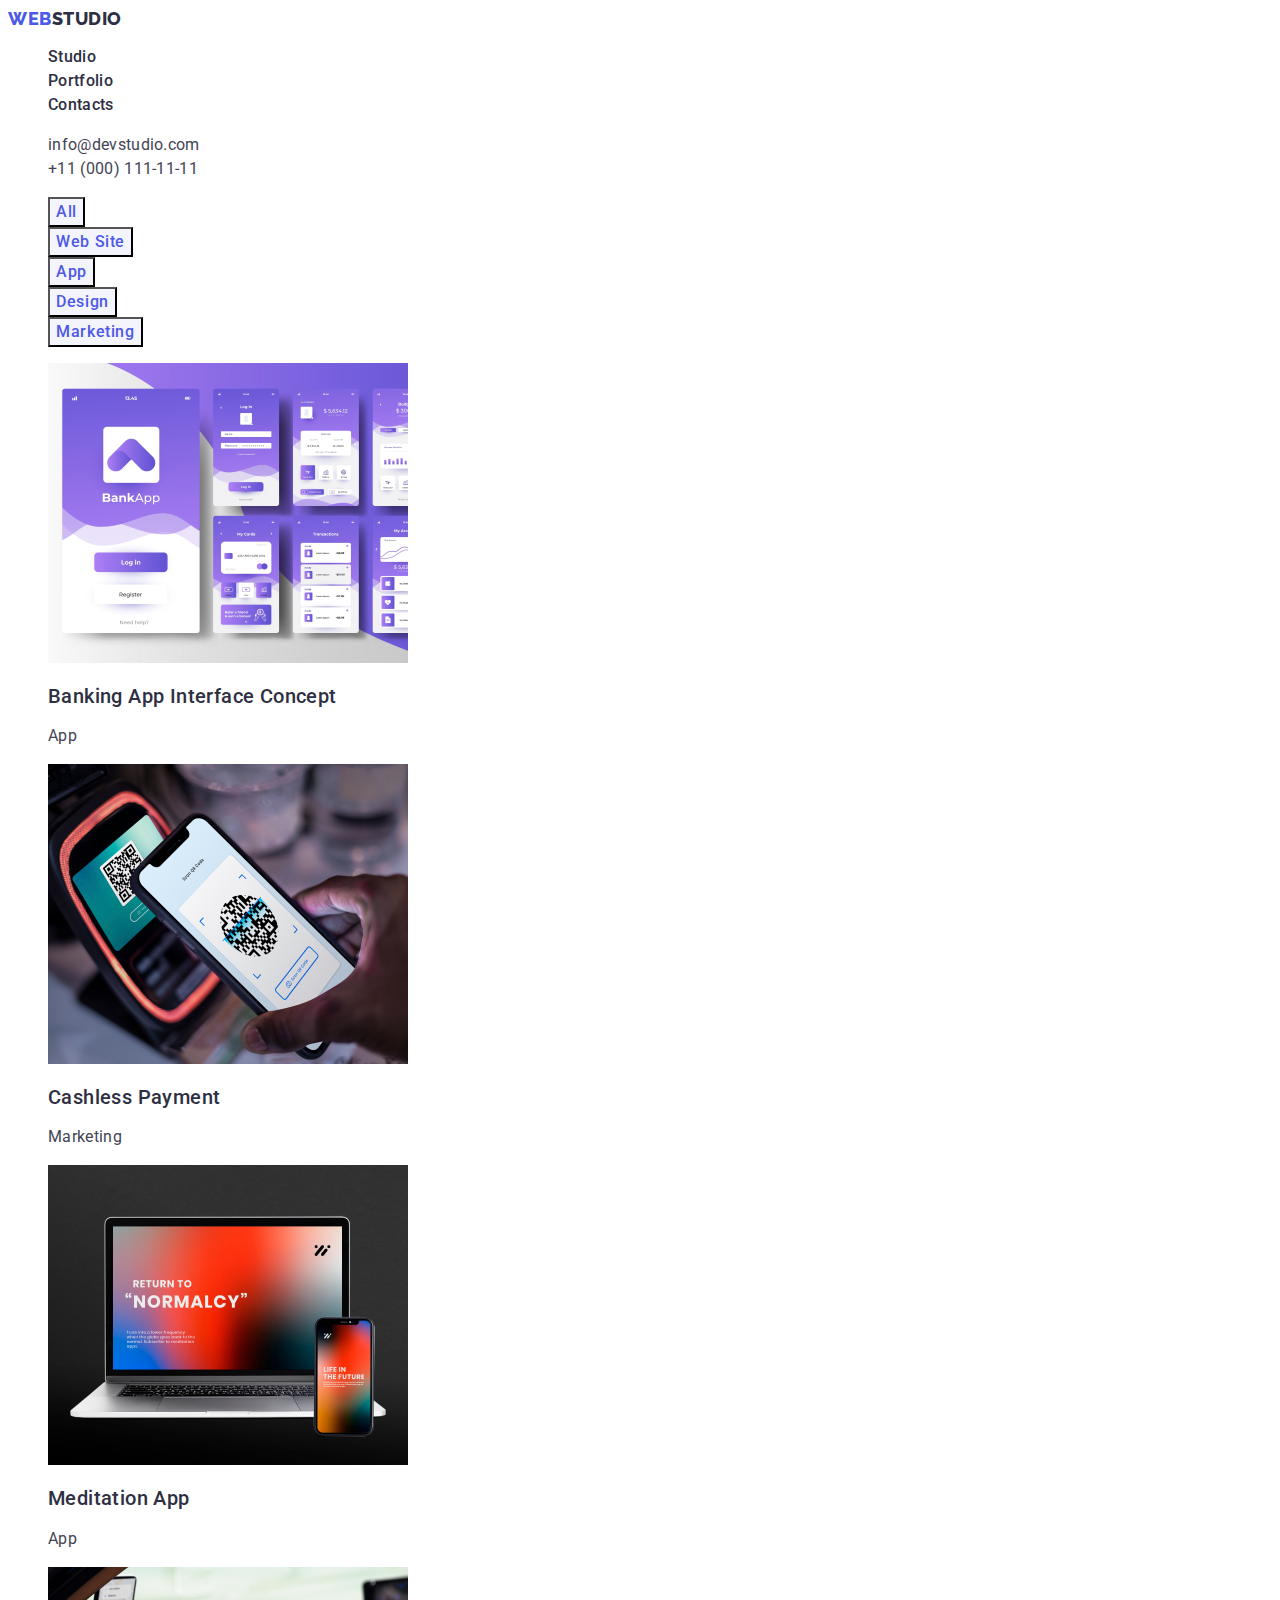
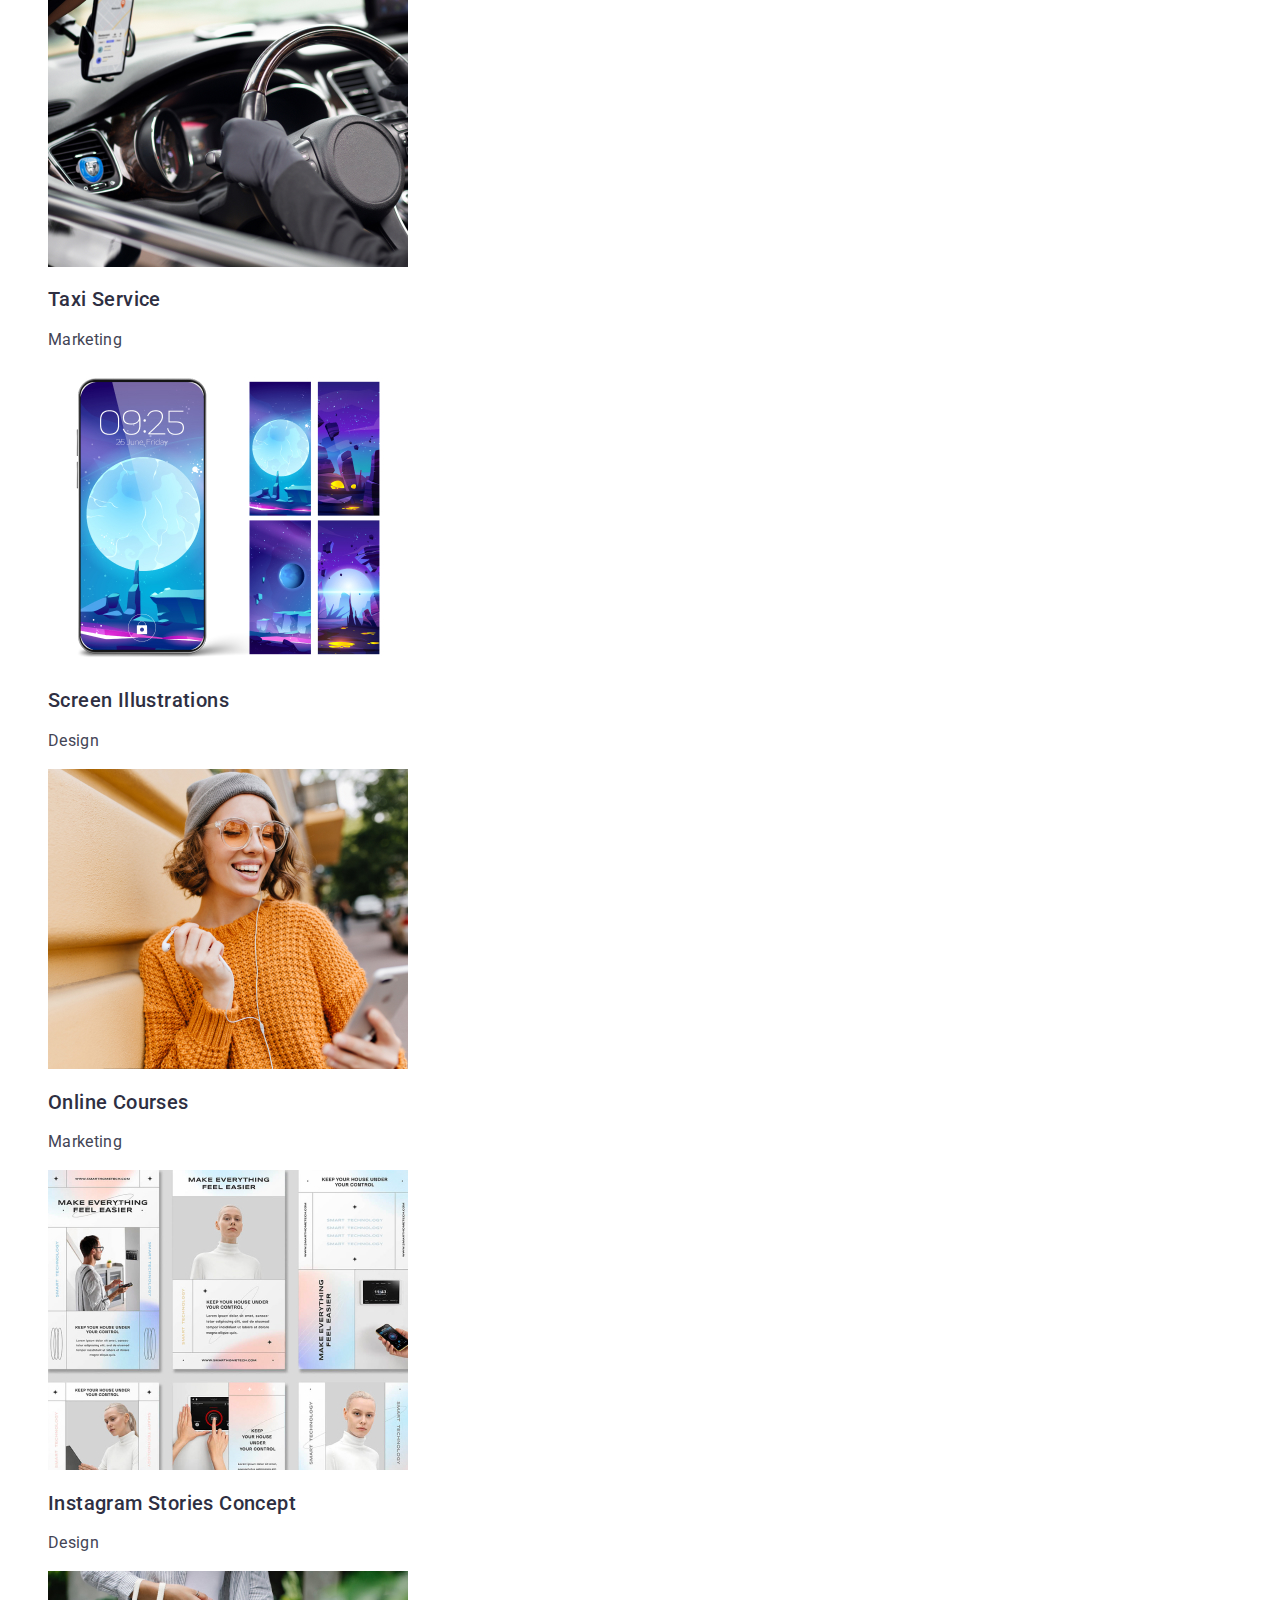
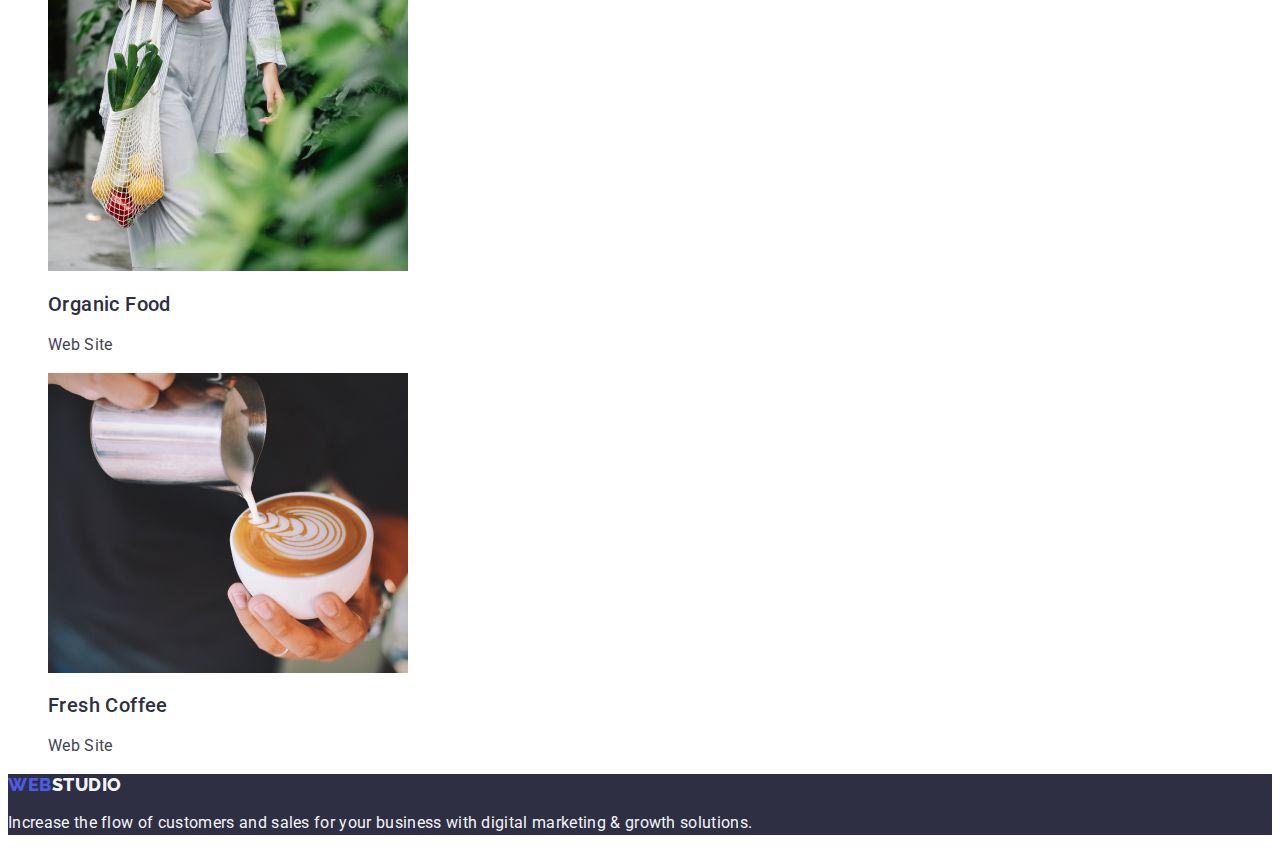
==== commit dba0665c: "FinalHW2" ====
--- a/portfolio.html
+++ b/portfolio.html
@@ -80,7 +80,7 @@
                 class="hero-products-img"
                 width="360"
               />
-              <h3 class="hero-products-title">Banking App Interface Concept</h3>
+              <h2 class="hero-products-title">Banking App Interface Concept</h3>
               <p class="hero-products-text">App</p>
             </a>
           </li>
@@ -93,7 +93,7 @@
                 class="hero-prod"
                 width="360"
               />
-              <h3 class="hero-products-title">Cashless Payment</h3>
+              <h2 class="hero-products-title">Cashless Payment</h3>
               <p class="hero-products-text">Marketing</p>
             </a>
           </li>
@@ -106,7 +106,7 @@
                 class="hero-prod"
                 width="360"
               />
-              <h3 class="hero-products-title">Meditation App</h3>
+              <h2 class="hero-products-title">Meditation App</h3>
               <p class="hero-products-text">App</p>
             </a>
           </li>
@@ -119,7 +119,7 @@
                 class="hero-products-img"
                 width="360"
               />
-              <h3 class="hero-products-title">Taxi Service</h3>
+              <h2 class="hero-products-title">Taxi Service</h3>
               <p class="hero-products-text">Marketing</p>
             </a>
           </li>
@@ -131,7 +131,7 @@
                 class="hero-prod"
                 width="360"
               />
-              <h3 class="hero-products-title">Screen Illustrations</h3>
+              <h2 class="hero-products-title">Screen Illustrations</h3>
               <p class="hero-products-text">Design</p>
             </a>
           </li>
@@ -143,7 +143,7 @@
                 class="hero-prod"
                 width="360"
               />
-              <h3 class="hero-products-title">Online Courses</h3>
+              <h2 class="hero-products-title">Online Courses</h3>
               <p class="hero-products-text">Marketing</p>
             </a>
           </li>
@@ -156,7 +156,7 @@
                 class="hero-products-img"
                 width="360"
               />
-              <h3 class="hero-products-title">Instagram Stories Concept</h3>
+              <h2 class="hero-products-title">Instagram Stories Concept</h3>
               <p class="hero-products-text">Design</p>
             </a>
           </li>
@@ -168,7 +168,7 @@
                 class="hero-prod"
                 width="360"
               />
-              <h3 class="hero-products-title">Organic Food</h3>
+              <h2 class="hero-products-title">Organic Food</h3>
               <p class="hero-products-text">Web Site</p>
             </a>
           </li>
@@ -180,7 +180,7 @@
                 class="hero-prod"
                 width="360"
               />
-              <h3 class="hero-products-title">Fresh Coffee</h3>
+              <h2 class="hero-products-title">Fresh Coffee</h3>
               <p class="hero-products-text">Web Site</p>
             </a>
           </li>
--- a/css/styles.css
+++ b/css/styles.css
@@ -189,12 +189,12 @@
 
 .hero-menu-button:hover {
   color: #ffffff;
-  background-color: #404BBF
+  background-color: #404bbf;
   flex: none;
 }
 
 .hero-menu-button:focus {
-  background-color: #404BBF
+  background-color: #404bbf;
   color: #ffffff;
   flex: none;
 }
